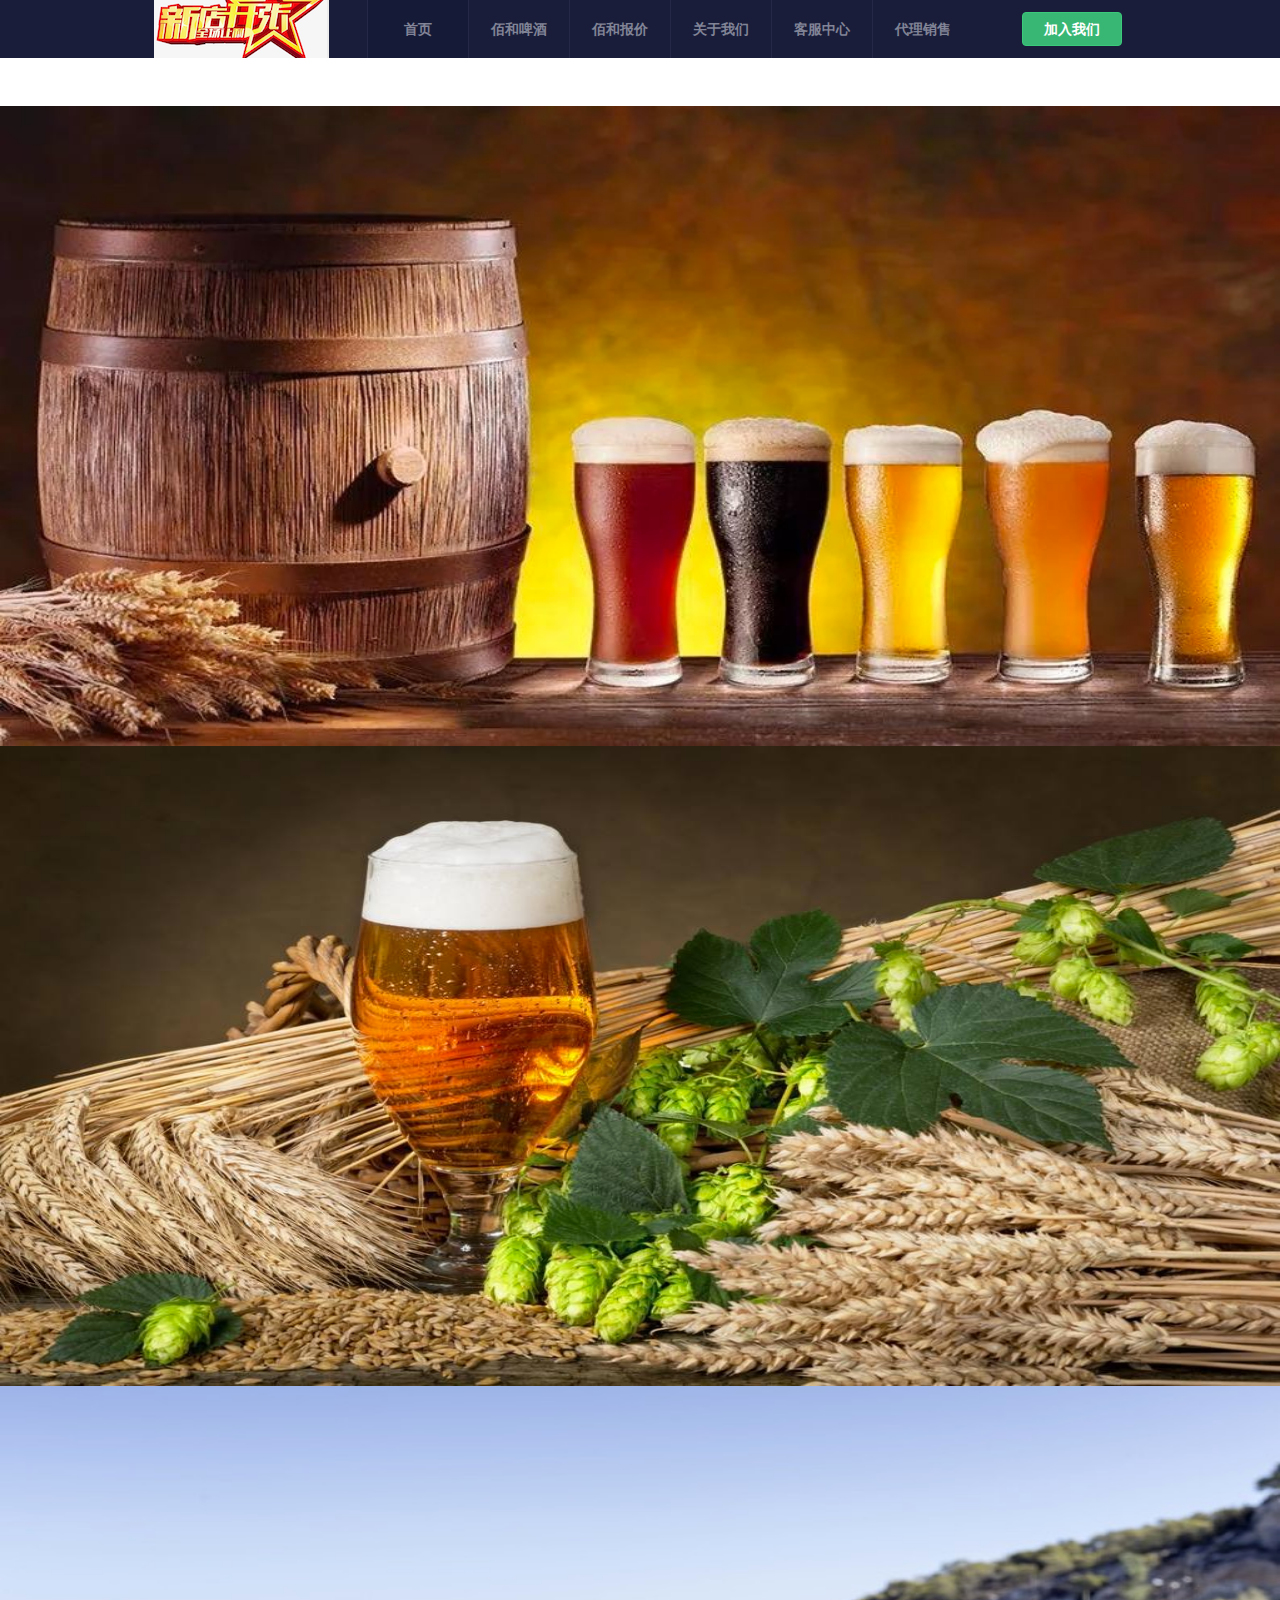
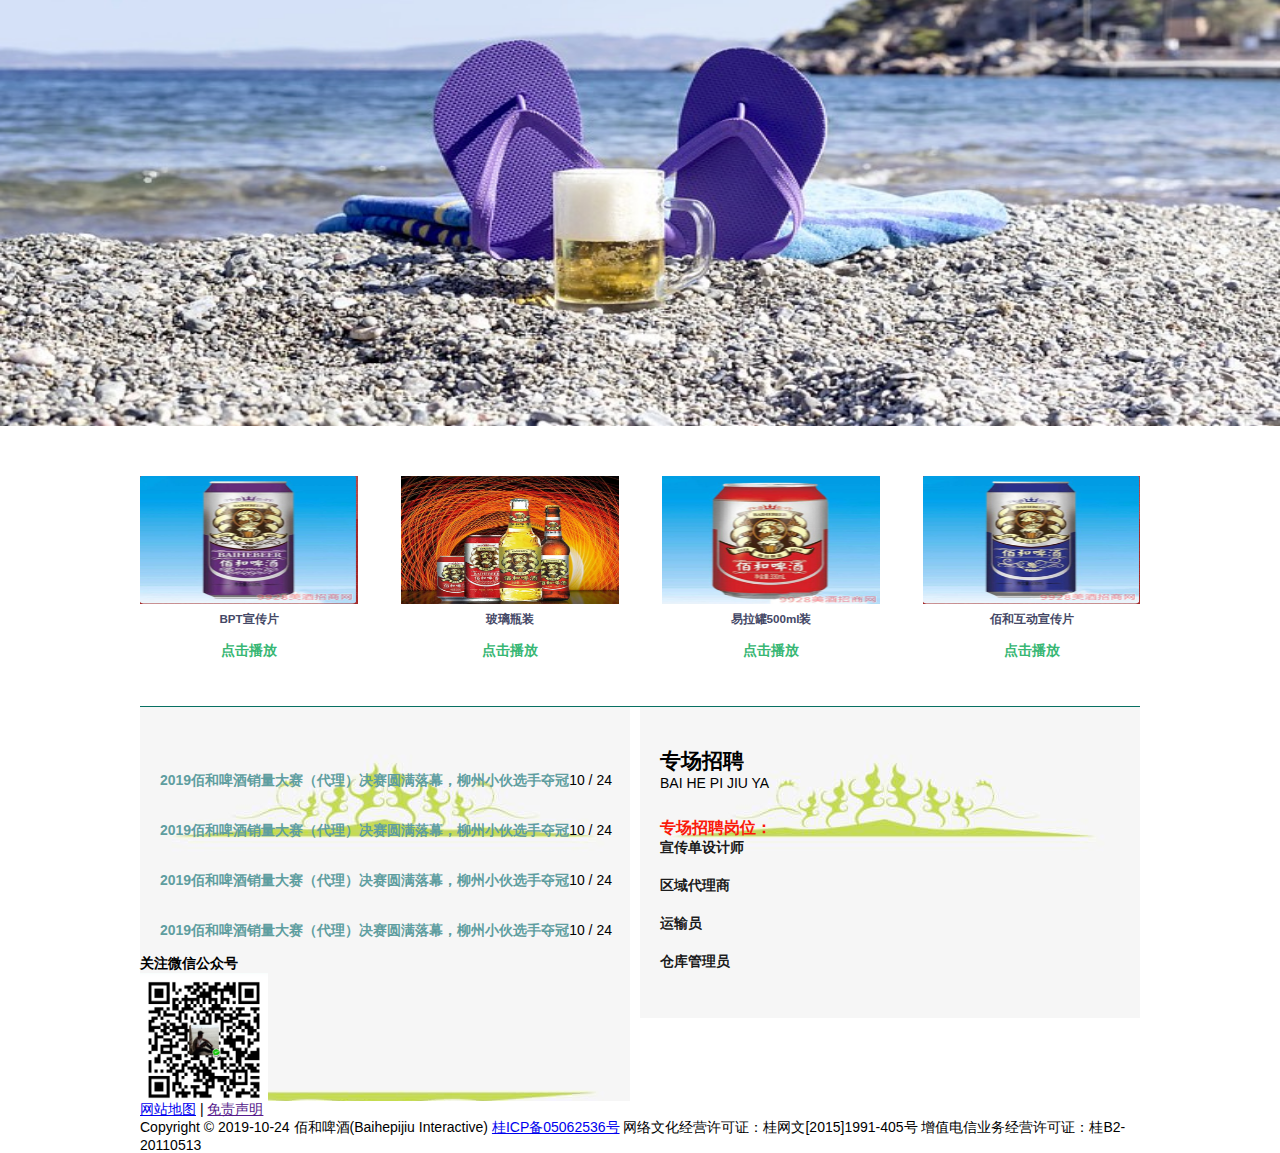
==== index.html @ 30cb7dbb "修改" ====
<!DOCTYPE html
    PUBLIC "-//W3C//DTD XHTML 1.0 Transitional//EN" "http://www.w3.org/TR/xhtml1/DTD/xhtml1-transitional.dtd">
<html xmlns="http://www.w3.org/1999/xhtml" xml:lang="en">
<link rel="stylesheet" href="https://cdn.staticfile.org/twitter-bootstrap/4.3.1/css/bootstrap.min.css">
<script src="https://cdn.staticfile.org/jquery/3.2.1/jquery.min.js"></script>
<script src="https://cdn.staticfile.org/popper.js/1.15.0/umd/popper.min.js"></script>
<script src="https://cdn.staticfile.org/twitter-bootstrap/4.3.1/js/bootstrap.min.js"></script>
<link rel="stylesheet" href="Baihepijiu.css">

<head>
    <meta http-equiv="Content-Type" content="text/html;charset=UTF-8">
    <title>佰和啤酒代销店</title>   
    </style>

</head>

<body>

    <div class="header">
        <div class="innerCenter">
            <h1 class="logo">
                <img src="dian.png"/>
                </li>
            </h1>
            <div class="nav">
                <ul>
                    <li class="first"><a href="#">首页</a></li>
                    <li><a href="http://bhpj.jius.net/">佰和啤酒</a></li>
                    <li><a href="http://www.tz1288.com/s/2610636.html">佰和报价</a></li>
                    <li><a href="http://bhpj.jius.net/">关于我们</a></li>
                    <li><a href="https://map.baidu.com/search/%E5%95%A4%E9%85%92%E5%AE%A2%E6%9C%8D%E4%B8%AD%E5%BF%83/@11870377.491625173,3058691.365,13.44z?querytype=s&contp=1&on_gel=0&wd=%E5%95%A4%E9%85%92%E5%AE%A2%E6%9C%8D%E4%B8%AD%E5%BF%83&c=1&sc=0&sfrom=map_pc&provider=pc-aladin&pn=0&device_ratio=1&da_src=shareurl">客服中心</a></li>
                    <li><a href="">代理销售</a></li>
                </ul>
            </div>
            <div class="joinus">
                <a href="http://localhost:52332/index.html">加入我们</a>
            </div>
        </div>
    </div>

    <div id="demo" class="carousel slide" data-ride="carousel">

        <!-- 指示符 -->
        <ul class="carousel-indicators">
            <li data-target="#demo" data-slide-to="0" class="active"></li>
            <li data-target="#demo" data-slide-to="1"></li>
            <li data-target="#demo" data-slide-to="2"></li>
        </ul>

        <!-- 轮播图片 -->
        <div class="carousel-inner">
            <div class="carousel-item active">
                <img src="1.png">
            </div>
            <div class="carousel-item">
                <img src="2.png">
            </div>
            <div class="carousel-item">
                <img src="3.png">
            </div>
        </div>

        <!-- 左右切换按钮 -->
        <a class="carousel-control-prev" href="#demo" data-slide="prev">
            <span class="carousel-control-prev-icon"></span>
        </a>
        <a class="carousel-control-next" href="#demo" data-slide="next">
            <span class="carousel-control-next-icon"></span>
        </a>

    </div>

    <div class="content">

        <div class="innerCenter">
            <div class="product">
                <ul>
                    <li>
                        <a href="https://haokan.baidu.com/v?vid=9114009378815371349&pd=bjh&fr=bjhauthor&type=video">
                            <img src="pijiu1.png" alt="" />
                            <h5>BPT宣传片</h5>
                            <p>点击播放</p>
                        </a>
                    </li>
                    <li>
                        <a href="https://v.qq.com/x/page/h0744ng99ox.html">
                            <img src="pijiu4.jpg" alt="" />
                            <h5>玻璃瓶装</h5>
                            <p>点击播放</p>
                        </a>
                    </li>
                    <li>
                        <a href="https://v.qq.com/x/page/d0870oj0uc9.html">
                            <img src="pijiu3.png" alt="" />
                            <h5>易拉罐500ml装</h5>
                            <p>点击播放</p>
                        </a>
                    </li>
                    <li class="last">
                        <a href="https://www.zcool.com.cn/work/ZMjgzMjY3OTY=.html?switchPage=on">
                            <img src="pijiu2.png" alt="" />
                            <h5>佰和互动宣传片</h5>
                            <p>点击播放</p>
                        </a>
                    </li>
                </ul>
            </div>
            <div class="cl"></div>
            <div class="info">
                <div class="news">
                    <ul>
                        <li><a href="">2019佰和啤酒销量大赛（代理）决赛圆满落幕，柳州小伙选手夺冠</a> <span>10 / 24</span></li>
                        <li><a href="">2019佰和啤酒销量大赛（代理）决赛圆满落幕，柳州小伙选手夺冠</a> <span>10 / 24</span></li>
                        <li><a href="">2019佰和啤酒销量大赛（代理）决赛圆满落幕，柳州小伙选手夺冠</a> <span>10 / 24</span></li>
                        <li><a href="">2019佰和啤酒销量大赛（代理）决赛圆满落幕，柳州小伙选手夺冠</a> <span>10 / 24</span></li>
                    </ul>
                    <div class="search-share">
                        <div class="app-download">
                            <div>
                                <strong>关注微信公众号</strong>
                            </div>
                        </div>
                        <div class="share">
                            <img width="128" height="128" src="WX.jpg">
                        </div>
                    </div>
                </div>
                
                <div class="jobs">
                    <div class="baihe">
                        <h2>专场招聘</h2>
                        <p>BAI HE PI JIU YA</p>
                    </div>
                    <div class="cl"></div>
                    <h3>专场招聘岗位：</h3>
                    <ul>
                        <li><a href="#">宣传单设计师</a></li>
                        <li><a href="#">区域代理商</a></li>
                        <li><a href="#">运输员</a></li>
                        <li><a href="#">仓库管理员</a></li>
                    </ul>
                </div>
            </div>
        </div>
    </div>
    <div class="foot">
        <div class="innerCenter">
            <div class="cl"></div>
            <p class=""><a href="https://map.baidu.com/search/%E5%95%A4%E9%85%92%E5%AE%A2%E6%9C%8D%E4%B8%AD%E5%BF%83/@11870377.491625173,3058691.365,13.44z?querytype=s&contp=1&on_gel=0&wd=%E5%95%A4%E9%85%92%E5%AE%A2%E6%9C%8D%E4%B8%AD%E5%BF%83&c=1&sc=0&sfrom=map_pc&provider=pc-aladin&pn=0&device_ratio=1&da_src=shareurl">网站地图</a> | <a href="">免责声明</a></p>
            <p class="">Copyright © 2019-10-24 佰和啤酒(Baihepijiu Interactive) <a href="#">桂ICP备05062536号</a>
                网络文化经营许可证：桂网文[2015]1991-405号 增值电信业务经营许可证：桂B2-20110513</p>
        </div>
    </div>

</body>

</html>
---- Baihepijiu.css ----
/* 导航栏*/
* {
    margin: 0;
    padding: 0;
}

.cl {
    clear: both;
}

/* 正文 */
body {
    font-size: 14px;
    font-family: "Arial", "Mircosoft YaHei", "SimSun";
}

/* 内中心 */
.innerCenter {
    width: 1000px;
    margin: 0px auto;
}

/* 标题 */
.header {
    height: 58px;
    background-color: #191D3A;
    
}

.header .logo {
    float: left;
    padding-left: 14px;
    margin-right: 39px;
    width: 174px;
}

.header .nav {
    float: left;
    width: 607px;
}

.header .nav ul {
    list-style: none;
}

.header .nav ul li {
    float: left;
    width: 100px;
    border-left: 1px solid #252947;
}

.header .nav ul li.last {
    border-right: 1px solid #252947;
}

.header .nav ul li a {
    display: block;
    width: 100px;
    height: 58px;
    line-height: 58px;
    text-align: center;
    text-decoration: none;
    color: #818496;
    font-weight: bold;
}

.header .nav ul li a:hover {
    color: #E2E4ED;
}

.header .nav ul li.first {
    background-color: #151a36;
    color: #E2E4ED;
}

.header .joinus {
    float: left;
    margin-left: 48px;
    padding-top: 12px;
}

.header .joinus a {
    display: block;
    width: 98px;
    height: 32px;
    border: 1px solid #3ACA7A;
    border-radius: 4px;
    background-color: #38B774;
    line-height: 32px;
    text-align: center;
    text-decoration: none;
    color: white;
    font-weight: bold;
}

/* 内容(中下部分的背景及各标签设置)) */

.content .product {
    padding-top: 50px;
    padding-bottom: 39px;
    border-bottom: 1px solid rgb(7, 112, 98);
    height: 191px;
}

.content .product ul {
    list-style: none;
}

.content .product li {
    float: left;
    width: 218px;
    height: 191px;
    margin-right: 43px;
}

.content .product li.last {
    width: 217px;
    margin-right: 0px;
}

.content .product li a {
    display: block;
    height: 191px;
    text-decoration: none;
}

.content .product li img {
    width: 218px;
    height: 128px;
}

.content .product li.last img {
    width: 217px;
}

.content .product li a h5 {
    line-height: 30px;
    color: #444866;
    text-align: center;
}

.content .product li a p {
    line-height: 32px;
    color: #38B774;
    text-align: center;
    font-weight: bold;
    background-repeat: no-repeat;
    background-position: 150px 14px;
}

.content .product li a:hover {
    background-color: #38B774;
}

.content .product li a:hover p {
    color: rgb(218, 88, 88);
}

.content .product li a:hover h5 {
    color: rgb(21, 53, 160);
}
/* 左边新闻 */
.content .info .news {
    float: left;
    width: 490px;
    background-image: url(beijing.jpg);
    position: relative;
}

.content .info .news ul {
    list-style: none;
    padding-top: 48px;
    padding-left: 20px;
}

.content .info .news ul li {
    width: 458px;
    height: 50px;
    line-height: 50px;
    border-bottom: 1px salmon;
}

.content .info .news ul li a {
    float: left;
    text-decoration: none;
    color: cadetblue;
    font-weight: bold;
}

.content .info .news ul li a:hover {
    color: #38B774;
}

/*  专场应聘背景设计 */
.content .info .jobs {
    float: right;
    width: 480px;
    background-image: url(beijing.jpg);
    padding-top: 40px;
    padding-left: 20px;
    padding-bottom: 27px;
}

.content .info .jobs .more {
    float: left;
    padding-left: 25px;
}

.content .info .jobs .more a:hover {
    background-color: rgb(30, 171, 206);
    border-color: #33B972;
    color: #33B972;
}

.content .info .jobs h3 {
    margin-top: 26px;
    font-weight: bold;
    color: rgb(250, 26, 10);
}

.content .info .jobs ul {
    list-style: none;
}
.content .info .jobs ul li a {
    display: block;
    width: 300px;
    height: 38px;
    color:rgba(6, 6, 7, 0.925);
    text-decoration: none;
    font-weight: bold;
}

/* 轮播图 */
.carousel-inner img {
    width: 100%;
    height: 640px;
}
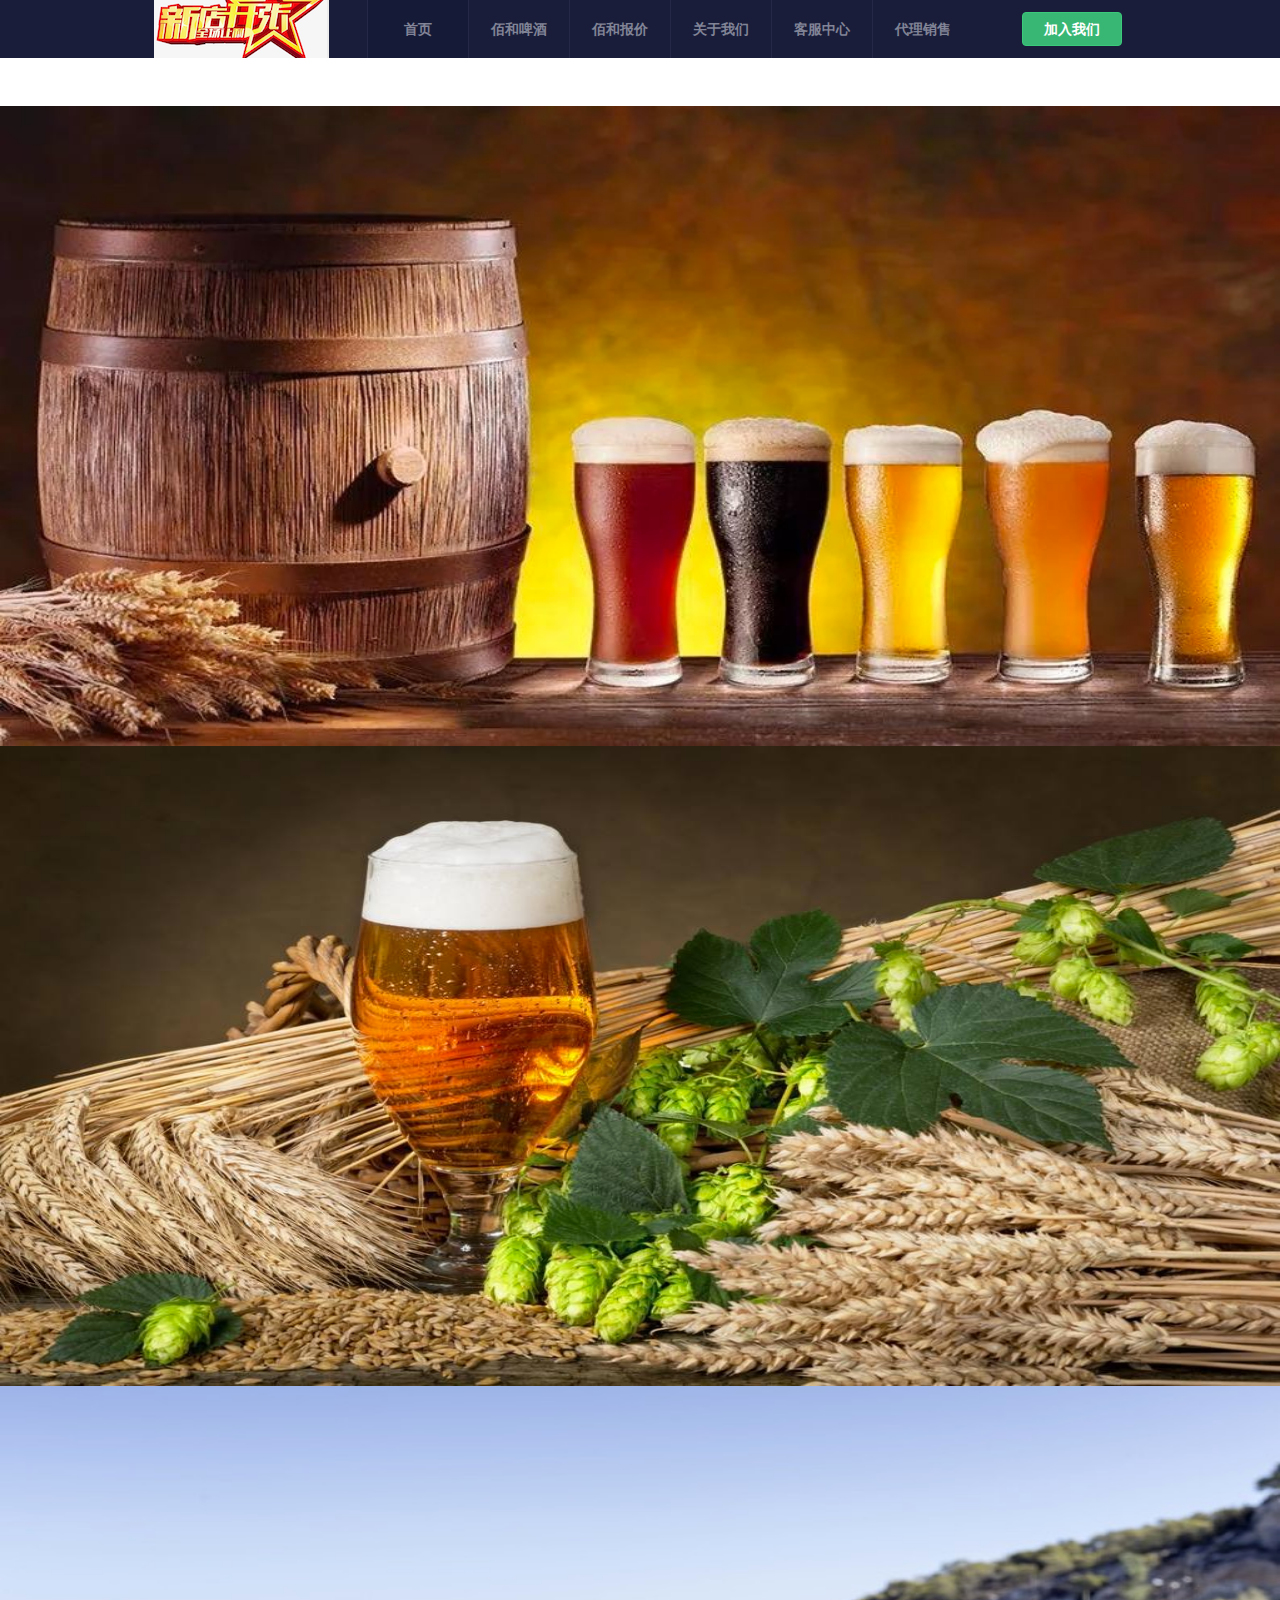
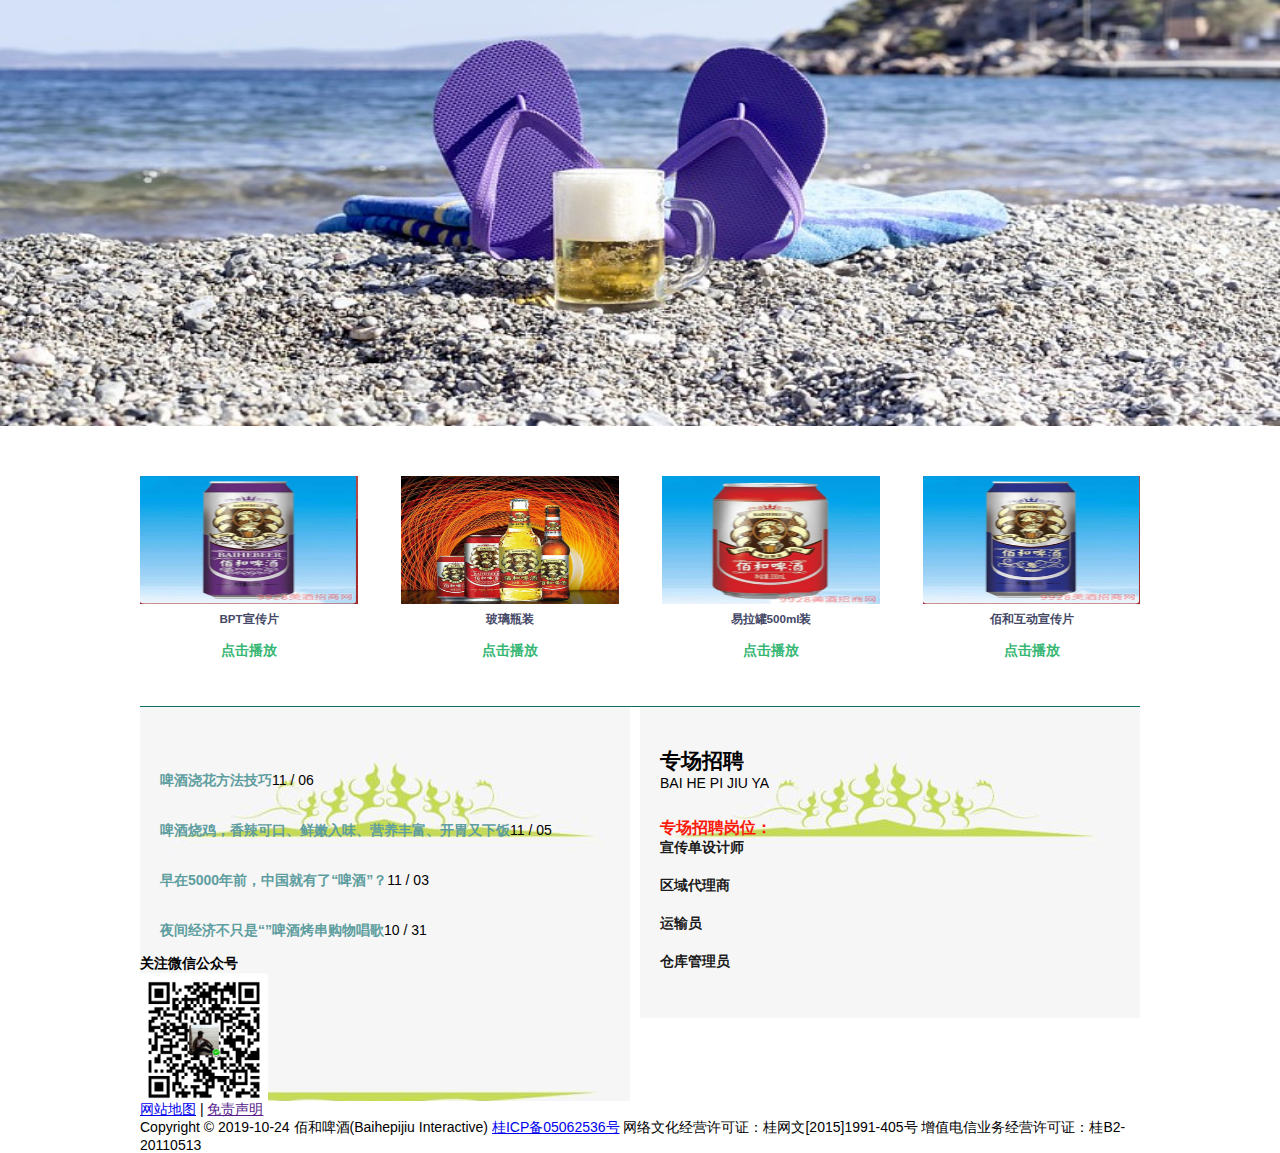
==== commit 27f4716f: "修改" ====
--- a/index.html
+++ b/index.html
@@ -109,10 +109,10 @@
             <div class="info">
                 <div class="news">
                     <ul>
-                        <li><a href="">2019佰和啤酒销量大赛（代理）决赛圆满落幕，柳州小伙选手夺冠</a> <span>10 / 24</span></li>
-                        <li><a href="">2019佰和啤酒销量大赛（代理）决赛圆满落幕，柳州小伙选手夺冠</a> <span>10 / 24</span></li>
-                        <li><a href="">2019佰和啤酒销量大赛（代理）决赛圆满落幕，柳州小伙选手夺冠</a> <span>10 / 24</span></li>
-                        <li><a href="">2019佰和啤酒销量大赛（代理）决赛圆满落幕，柳州小伙选手夺冠</a> <span>10 / 24</span></li>
+                        <li><a href="https://new.qq.com/omn/20191106/20191106A0CMTZ00.html">啤酒浇花方法技巧</a> <span>11 / 06</span></li>
+                        <li><a href="https://baijiahao.baidu.com/s?id=1649351611306026462&wfr=spider&for=pc">啤酒烧鸡，香辣可口、鲜嫩入味、营养丰富、开胃又下饭</a> <span>11 / 05</span></li>
+                        <li><a href="https://baijiahao.baidu.com/s?id=1649194475286013288&wfr=spider&for=pc">早在5000年前，中国就有了“啤酒”？</a> <span>11 / 03</span></li>
+                        <li><a href="https://baijiahao.baidu.com/s?id=1648866592662181675&wfr=spider&for=pc">夜间经济不只是“”啤酒烤串购物唱歌</a> <span>10 / 31</span></li>
                     </ul>
                     <div class="search-share">
                         <div class="app-download">
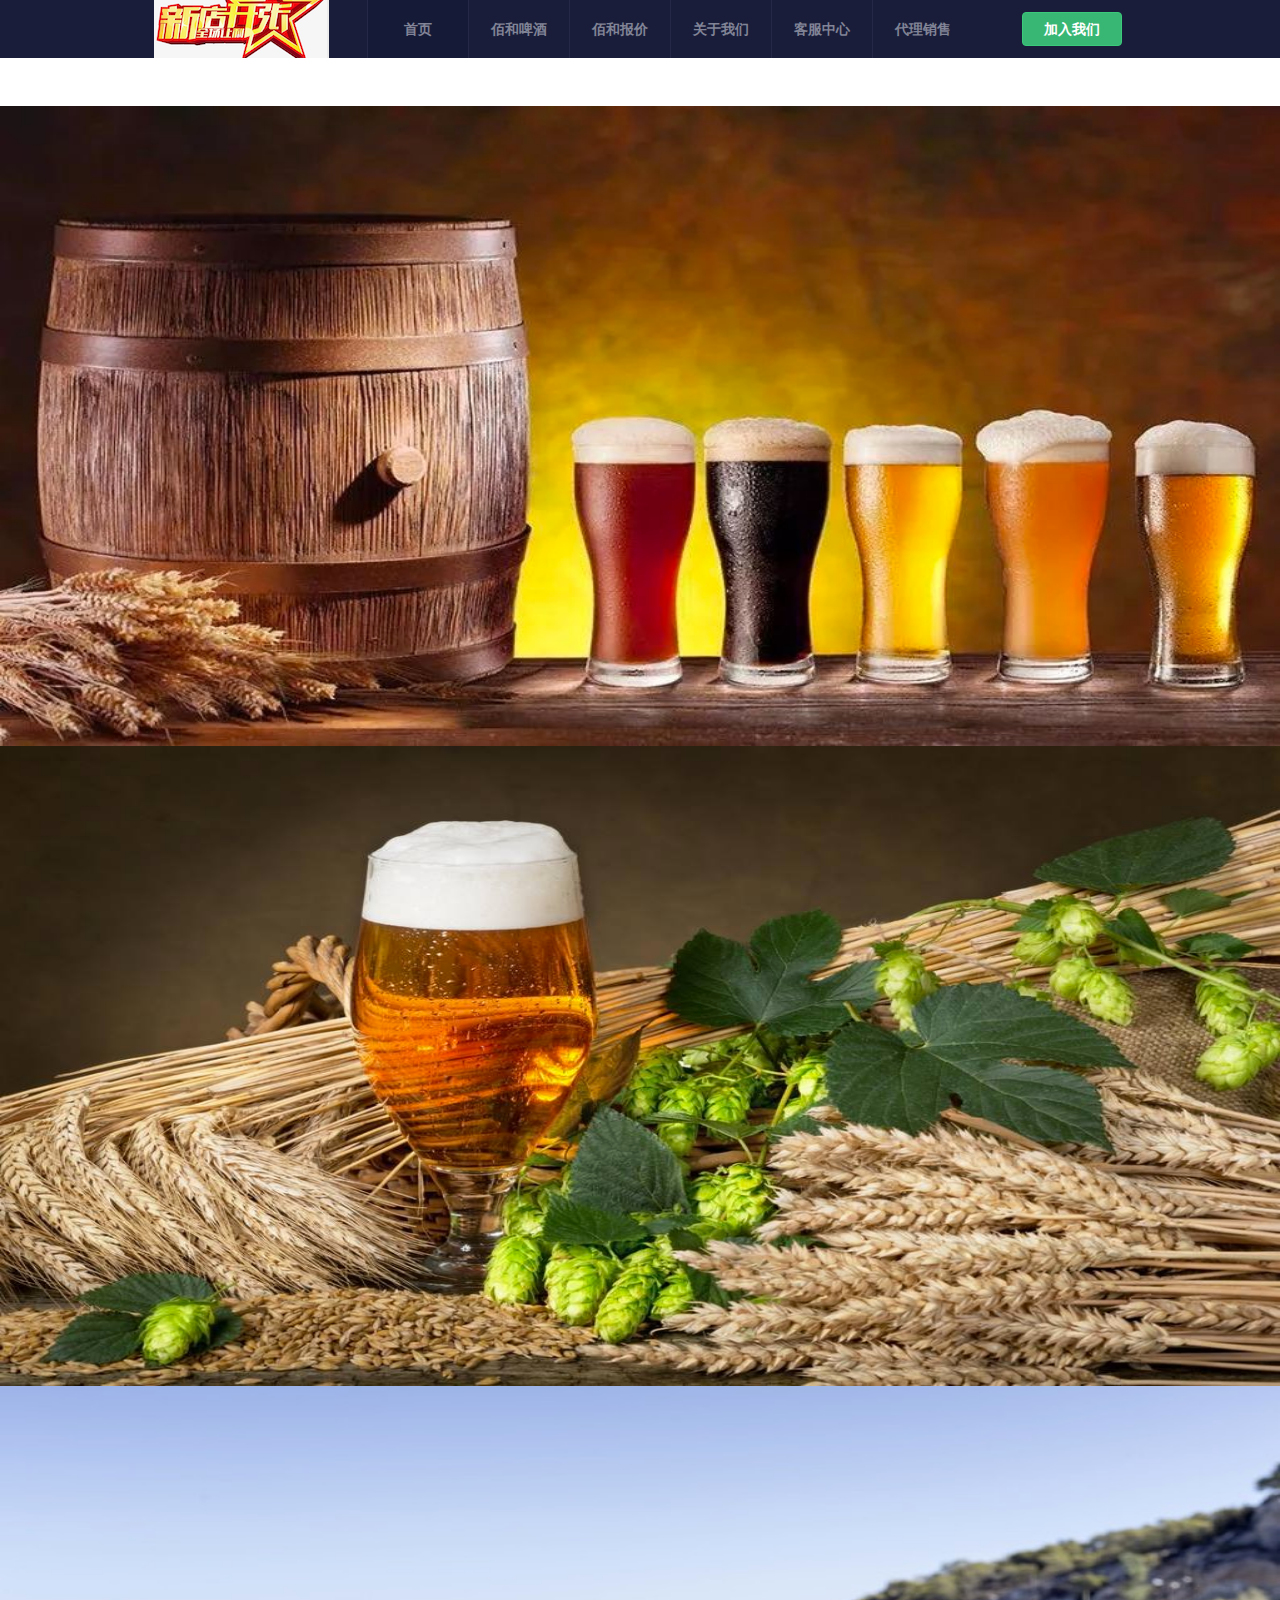
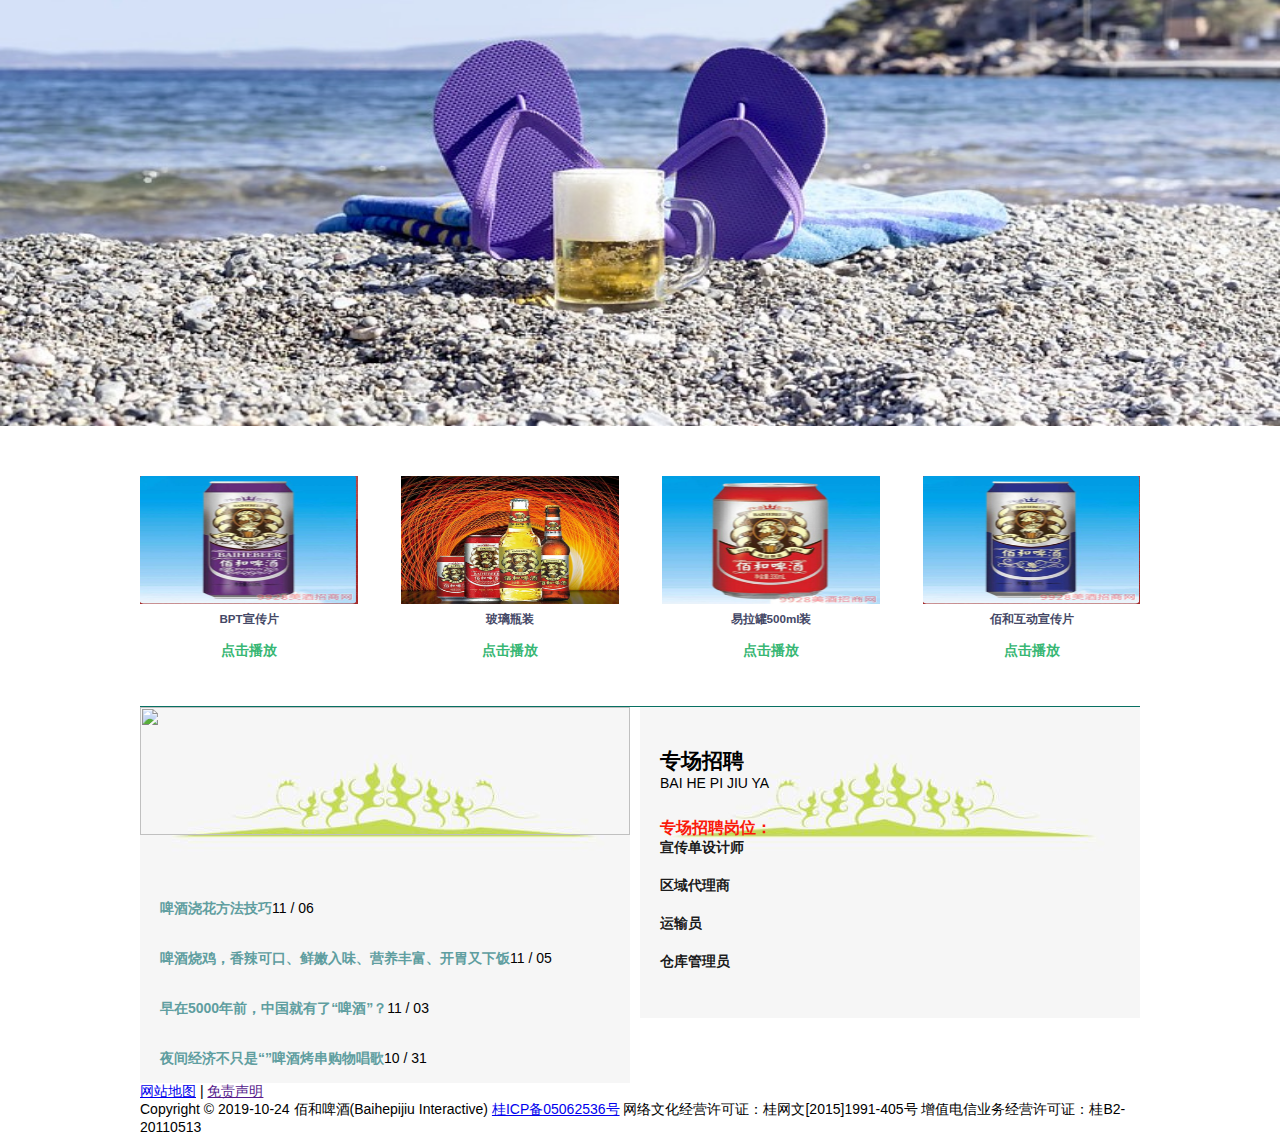
==== commit 7f6bab53: "修改" ====
--- a/index.html
+++ b/index.html
@@ -24,7 +24,7 @@
             </h1>
             <div class="nav">
                 <ul>
-                    <li class="first"><a href="#">首页</a></li>
+                    <li class="diyi"><a href="#">首页</a></li>
                     <li><a href="http://bhpj.jius.net/">佰和啤酒</a></li>
                     <li><a href="http://www.tz1288.com/s/2610636.html">佰和报价</a></li>
                     <li><a href="http://bhpj.jius.net/">关于我们</a></li>
@@ -32,8 +32,8 @@
                     <li><a href="">代理销售</a></li>
                 </ul>
             </div>
-            <div class="joinus">
-                <a href="http://localhost:52332/index.html">加入我们</a>
+            <div class="jiaru">
+                <a href="https://hcj98.github.io/Dengruye/">加入我们</a>
             </div>
         </div>
     </div>
@@ -108,22 +108,25 @@
             <div class="cl"></div>
             <div class="info">
                 <div class="news">
+                        <div class="remai">
+                                <img width="100%" height="128" src="redian.jpeg">
+                            </div>
                     <ul>
                         <li><a href="https://new.qq.com/omn/20191106/20191106A0CMTZ00.html">啤酒浇花方法技巧</a> <span>11 / 06</span></li>
                         <li><a href="https://baijiahao.baidu.com/s?id=1649351611306026462&wfr=spider&for=pc">啤酒烧鸡，香辣可口、鲜嫩入味、营养丰富、开胃又下饭</a> <span>11 / 05</span></li>
                         <li><a href="https://baijiahao.baidu.com/s?id=1649194475286013288&wfr=spider&for=pc">早在5000年前，中国就有了“啤酒”？</a> <span>11 / 03</span></li>
                         <li><a href="https://baijiahao.baidu.com/s?id=1648866592662181675&wfr=spider&for=pc">夜间经济不只是“”啤酒烤串购物唱歌</a> <span>10 / 31</span></li>
                     </ul>
-                    <div class="search-share">
-                        <div class="app-download">
-                            <div>
-                                <strong>关注微信公众号</strong>
+                <!--     <div class="search-share">
+                            <div class="app-download">
+                                <div>
+                                    <strong>关注微信公众号</strong>
+                                </div>
                             </div>
-                        </div>
-                        <div class="share">
-                            <img width="128" height="128" src="WX.jpg">
-                        </div>
-                    </div>
+                            <div class="share">
+                                <img width="84" height="56" src="WX.jpg">
+                            </div>
+                        </div> -->
                 </div>
                 
                 <div class="jobs">
--- a/Baihepijiu.css
+++ b/Baihepijiu.css
@@ -68,18 +68,18 @@
     color: #E2E4ED;
 }
 
-.header .nav ul li.first {
+.header .nav ul li.diyi {
     background-color: #151a36;
     color: #E2E4ED;
 }
 
-.header .joinus {
+.header .jiaru {
     float: left;
     margin-left: 48px;
     padding-top: 12px;
 }
 
-.header .joinus a {
+.header .jiaru a {
     display: block;
     width: 98px;
     height: 32px;
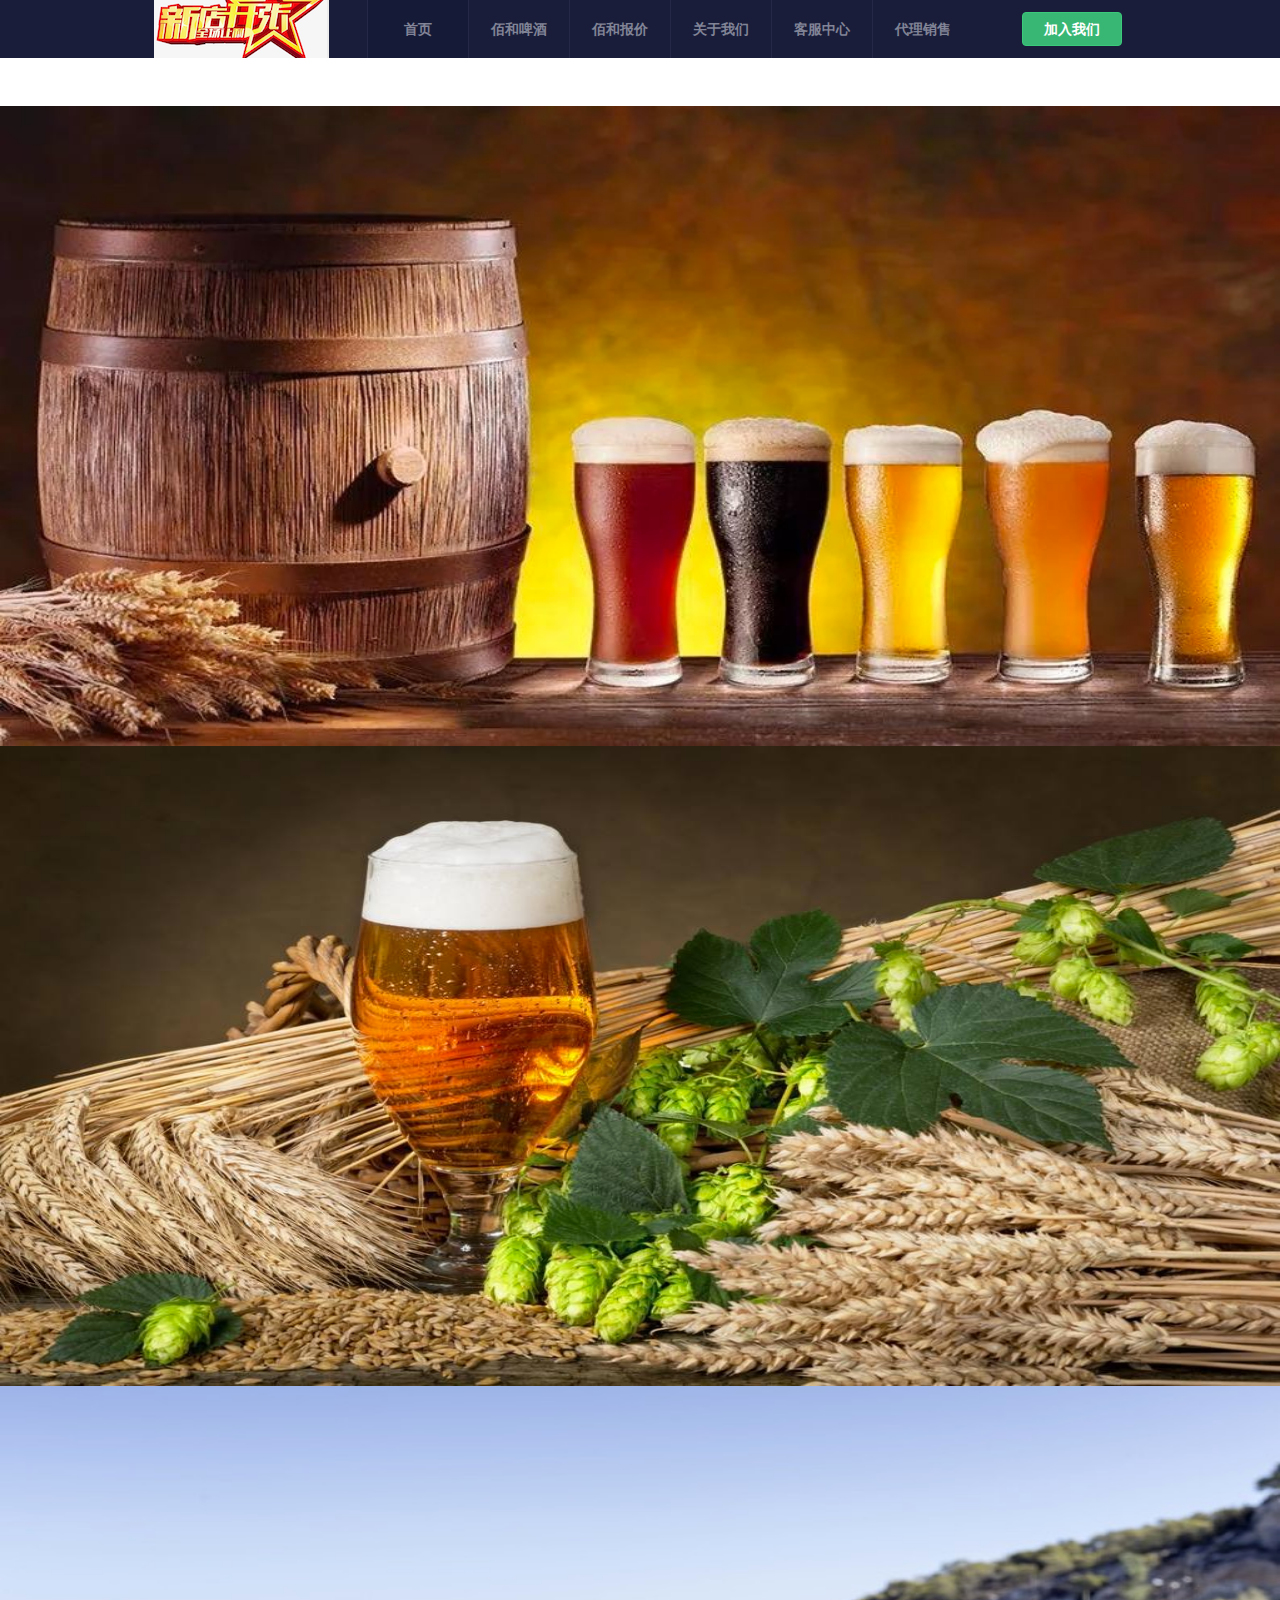
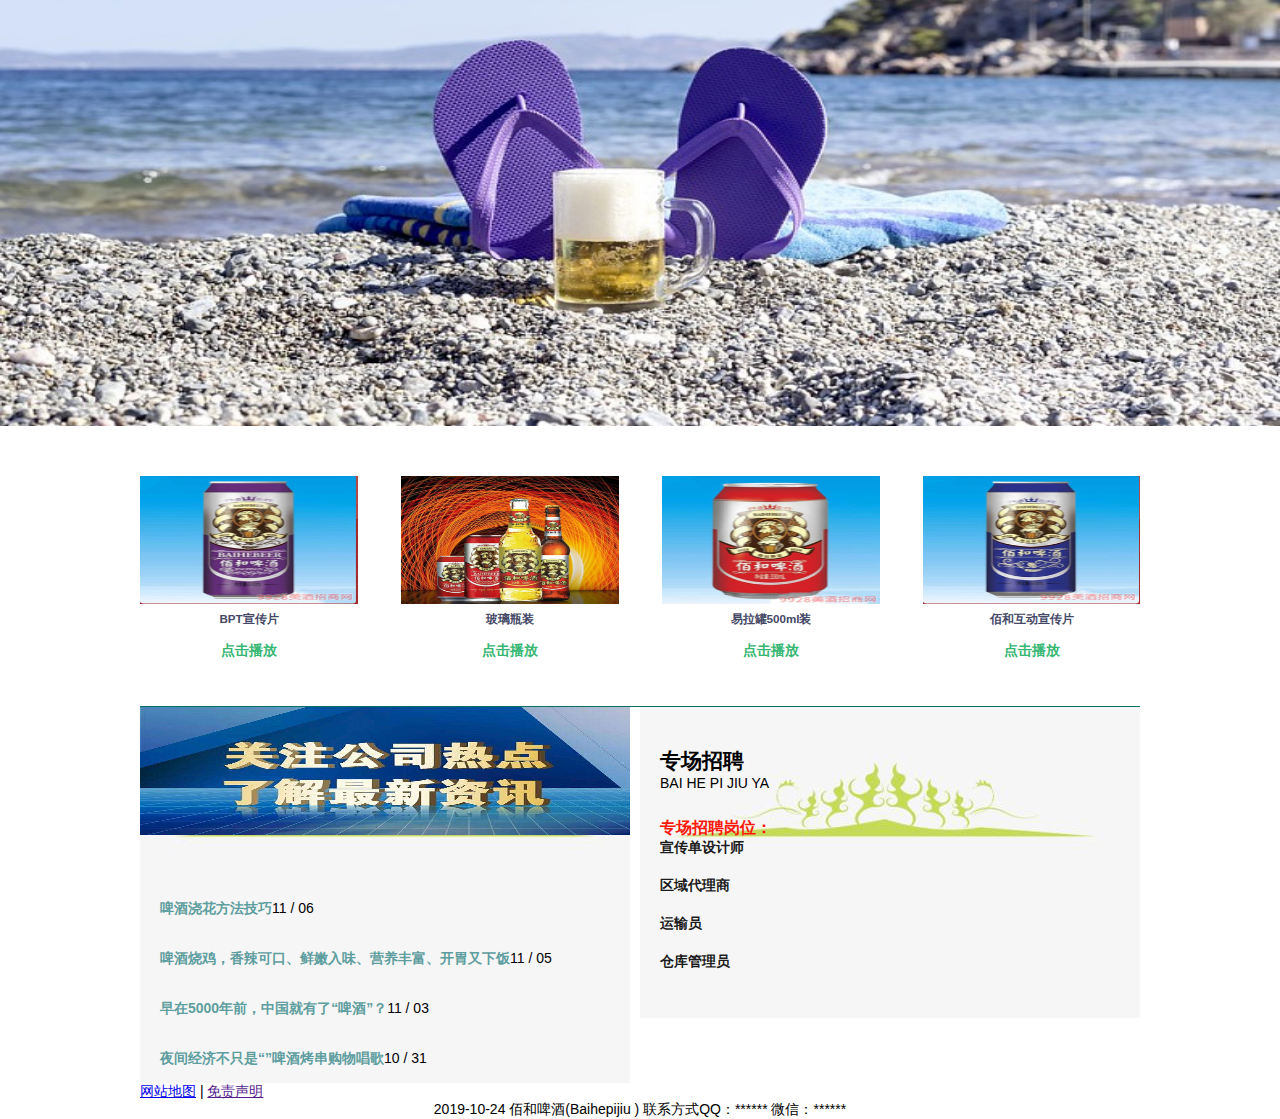
==== commit 161ce3fe: "+" ====
--- a/index.html
+++ b/index.html
@@ -19,7 +19,7 @@
     <div class="header">
         <div class="innerCenter">
             <h1 class="logo">
-                <img src="dian.png"/>
+                <img src="Tuku/dian.png"/>
                 </li>
             </h1>
             <div class="nav">
@@ -50,13 +50,13 @@
         <!-- 轮播图片 -->
         <div class="carousel-inner">
             <div class="carousel-item active">
-                <img src="1.png">
+                <img src="Tuku/1.png">
             </div>
             <div class="carousel-item">
-                <img src="2.png">
+                <img src="Tuku/2.png">
             </div>
             <div class="carousel-item">
-                <img src="3.png">
+                <img src="Tuku/3.png">
             </div>
         </div>
 
@@ -77,28 +77,28 @@
                 <ul>
                     <li>
                         <a href="https://haokan.baidu.com/v?vid=9114009378815371349&pd=bjh&fr=bjhauthor&type=video">
-                            <img src="pijiu1.png" alt="" />
+                            <img src="Tuku/pijiu1.png" alt="" />
                             <h5>BPT宣传片</h5>
                             <p>点击播放</p>
                         </a>
                     </li>
                     <li>
                         <a href="https://v.qq.com/x/page/h0744ng99ox.html">
-                            <img src="pijiu4.jpg" alt="" />
+                            <img src="Tuku/pijiu4.jpg" alt="" />
                             <h5>玻璃瓶装</h5>
                             <p>点击播放</p>
                         </a>
                     </li>
                     <li>
                         <a href="https://v.qq.com/x/page/d0870oj0uc9.html">
-                            <img src="pijiu3.png" alt="" />
+                            <img src="Tuku/pijiu3.png" alt="" />
                             <h5>易拉罐500ml装</h5>
                             <p>点击播放</p>
                         </a>
                     </li>
                     <li class="last">
                         <a href="https://www.zcool.com.cn/work/ZMjgzMjY3OTY=.html?switchPage=on">
-                            <img src="pijiu2.png" alt="" />
+                            <img src="Tuku/pijiu2.png" alt="" />
                             <h5>佰和互动宣传片</h5>
                             <p>点击播放</p>
                         </a>
@@ -109,7 +109,7 @@
             <div class="info">
                 <div class="news">
                         <div class="remai">
-                                <img width="100%" height="128" src="redian.jpeg">
+                                <img width="100%" height="128" src="Tuku/redian.jpeg">
                             </div>
                     <ul>
                         <li><a href="https://new.qq.com/omn/20191106/20191106A0CMTZ00.html">啤酒浇花方法技巧</a> <span>11 / 06</span></li>
@@ -150,8 +150,9 @@
         <div class="innerCenter">
             <div class="cl"></div>
             <p class=""><a href="https://map.baidu.com/search/%E5%95%A4%E9%85%92%E5%AE%A2%E6%9C%8D%E4%B8%AD%E5%BF%83/@11870377.491625173,3058691.365,13.44z?querytype=s&contp=1&on_gel=0&wd=%E5%95%A4%E9%85%92%E5%AE%A2%E6%9C%8D%E4%B8%AD%E5%BF%83&c=1&sc=0&sfrom=map_pc&provider=pc-aladin&pn=0&device_ratio=1&da_src=shareurl">网站地图</a> | <a href="">免责声明</a></p>
-            <p class="">Copyright © 2019-10-24 佰和啤酒(Baihepijiu Interactive) <a href="#">桂ICP备05062536号</a>
-                网络文化经营许可证：桂网文[2015]1991-405号 增值电信业务经营许可证：桂B2-20110513</p>
+            <p style="text-align: center;">2019-10-24 佰和啤酒(Baihepijiu )
+                联系方式QQ：****** 微信：******</p>
+            
         </div>
     </div>
 
--- a/Baihepijiu.css
+++ b/Baihepijiu.css
@@ -163,7 +163,7 @@
 .content .info .news {
     float: left;
     width: 490px;
-    background-image: url(beijing.jpg);
+    background-image: url(Tuku/beijing.jpg);
     position: relative;
 }
 
@@ -195,7 +195,7 @@
 .content .info .jobs {
     float: right;
     width: 480px;
-    background-image: url(beijing.jpg);
+    background-image: url(Tuku/beijing.jpg);
     padding-top: 40px;
     padding-left: 20px;
     padding-bottom: 27px;
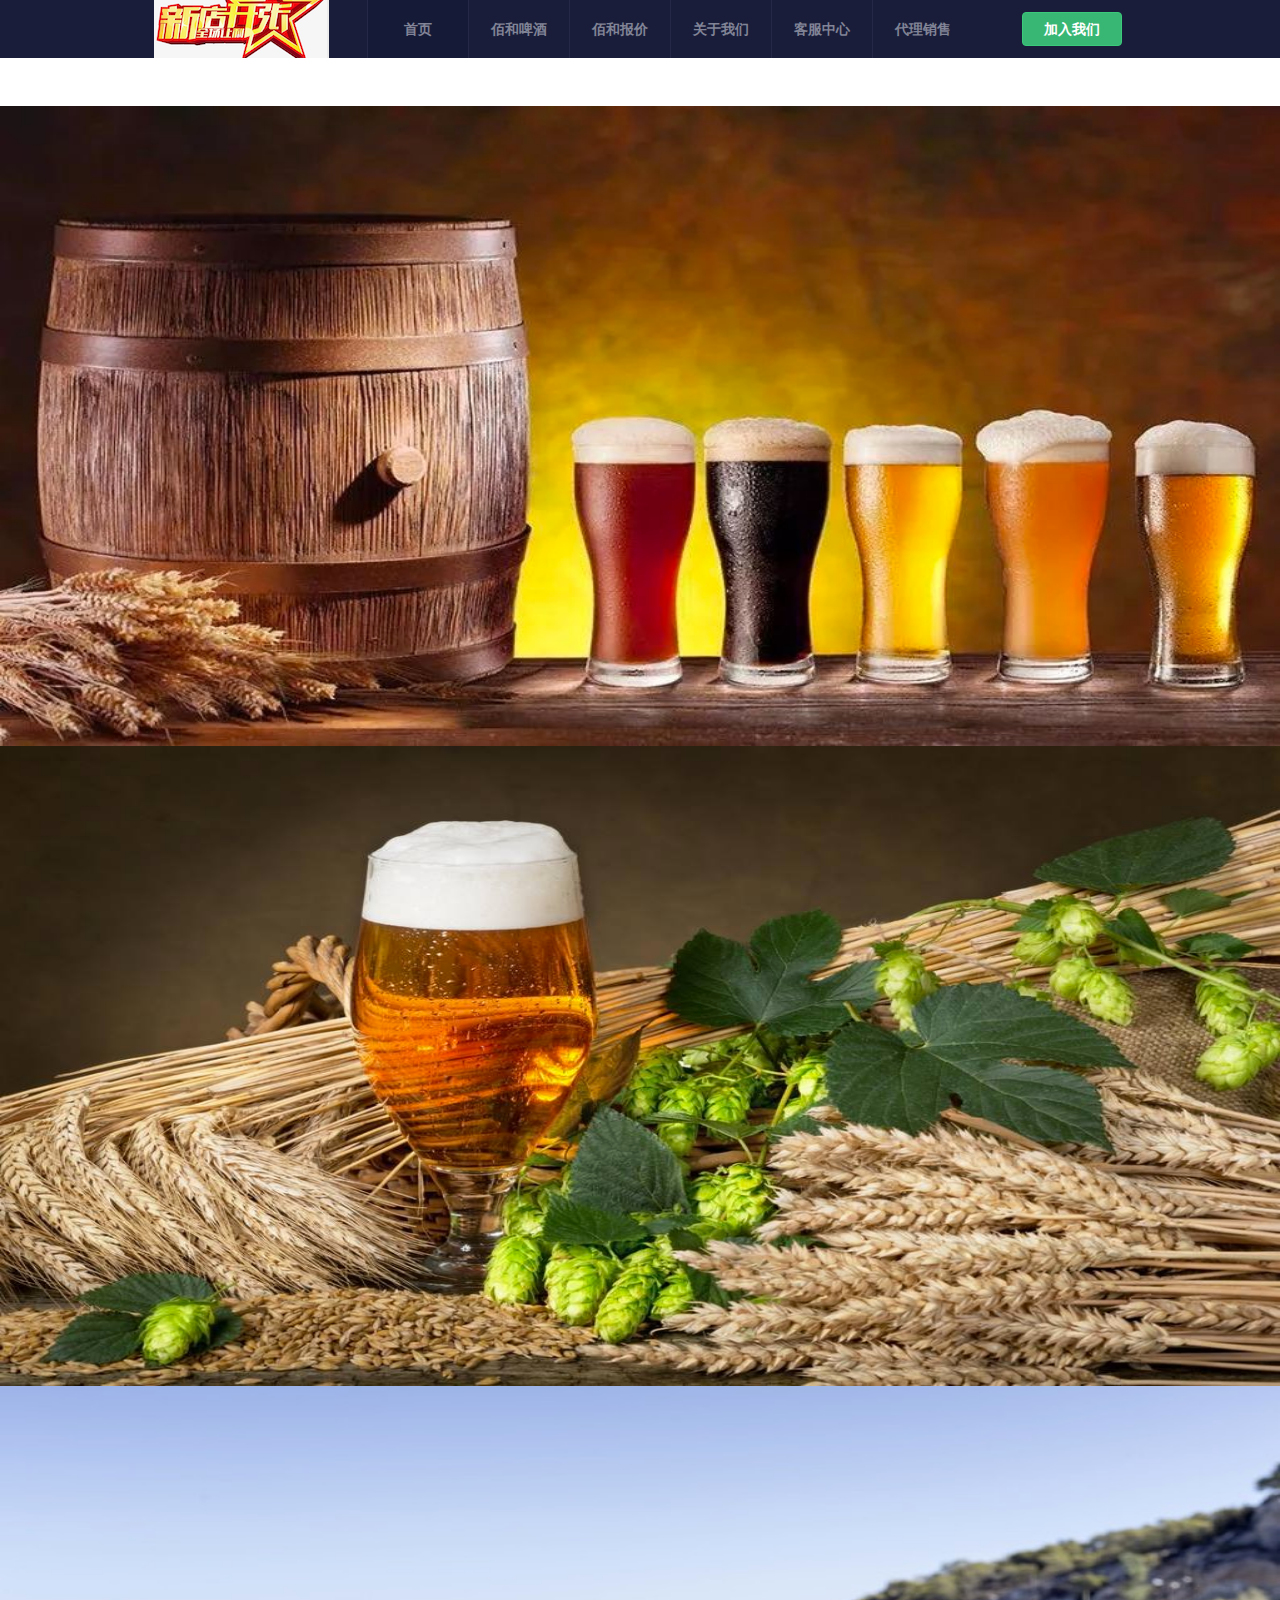
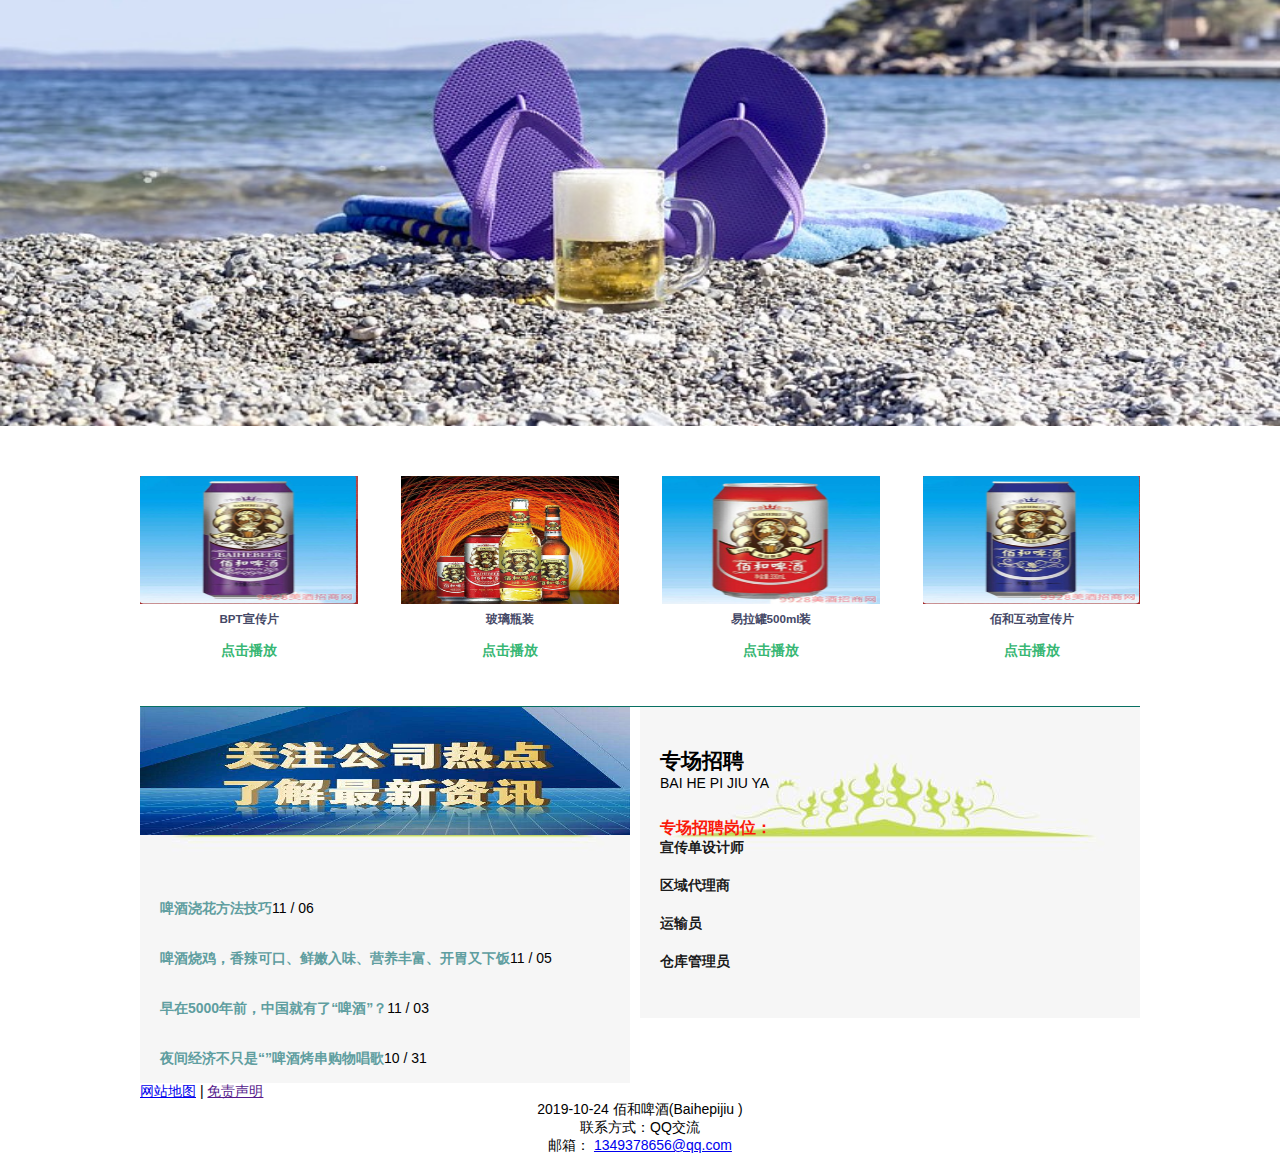
==== commit eeda1f02: "增加" ====
--- a/index.html
+++ b/index.html
@@ -150,8 +150,11 @@
         <div class="innerCenter">
             <div class="cl"></div>
             <p class=""><a href="https://map.baidu.com/search/%E5%95%A4%E9%85%92%E5%AE%A2%E6%9C%8D%E4%B8%AD%E5%BF%83/@11870377.491625173,3058691.365,13.44z?querytype=s&contp=1&on_gel=0&wd=%E5%95%A4%E9%85%92%E5%AE%A2%E6%9C%8D%E4%B8%AD%E5%BF%83&c=1&sc=0&sfrom=map_pc&provider=pc-aladin&pn=0&device_ratio=1&da_src=shareurl">网站地图</a> | <a href="">免责声明</a></p>
-            <p style="text-align: center;">2019-10-24 佰和啤酒(Baihepijiu )
-                联系方式QQ：****** 微信：******</p>
+            <p style="text-align: center;">2019-10-24 佰和啤酒(Baihepijiu )</p>
+            <p style="text-align: center;">联系方式：QQ交流</p>
+            <p style="text-align: center;">邮箱：
+            <a href="mailto:1349378656@qq.com">1349378656@qq.com</a>
+            </p>
             
         </div>
     </div>
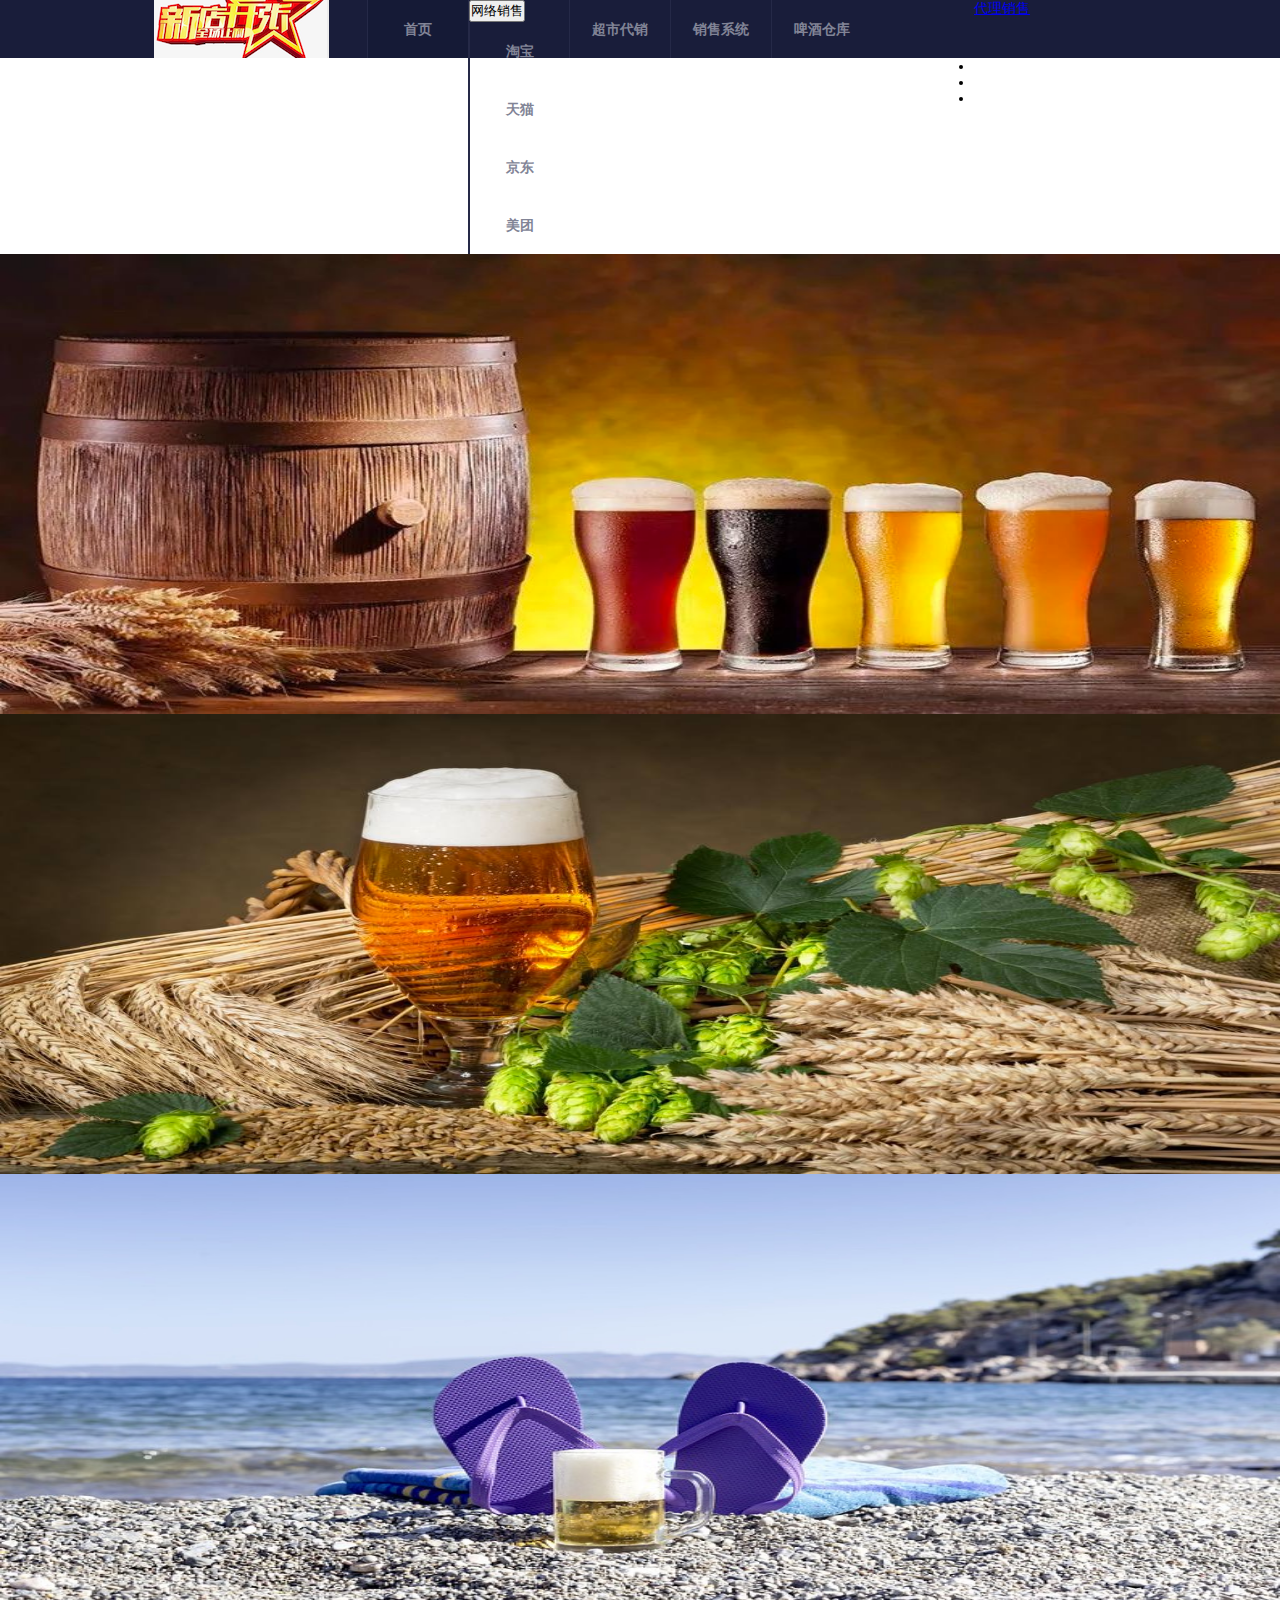
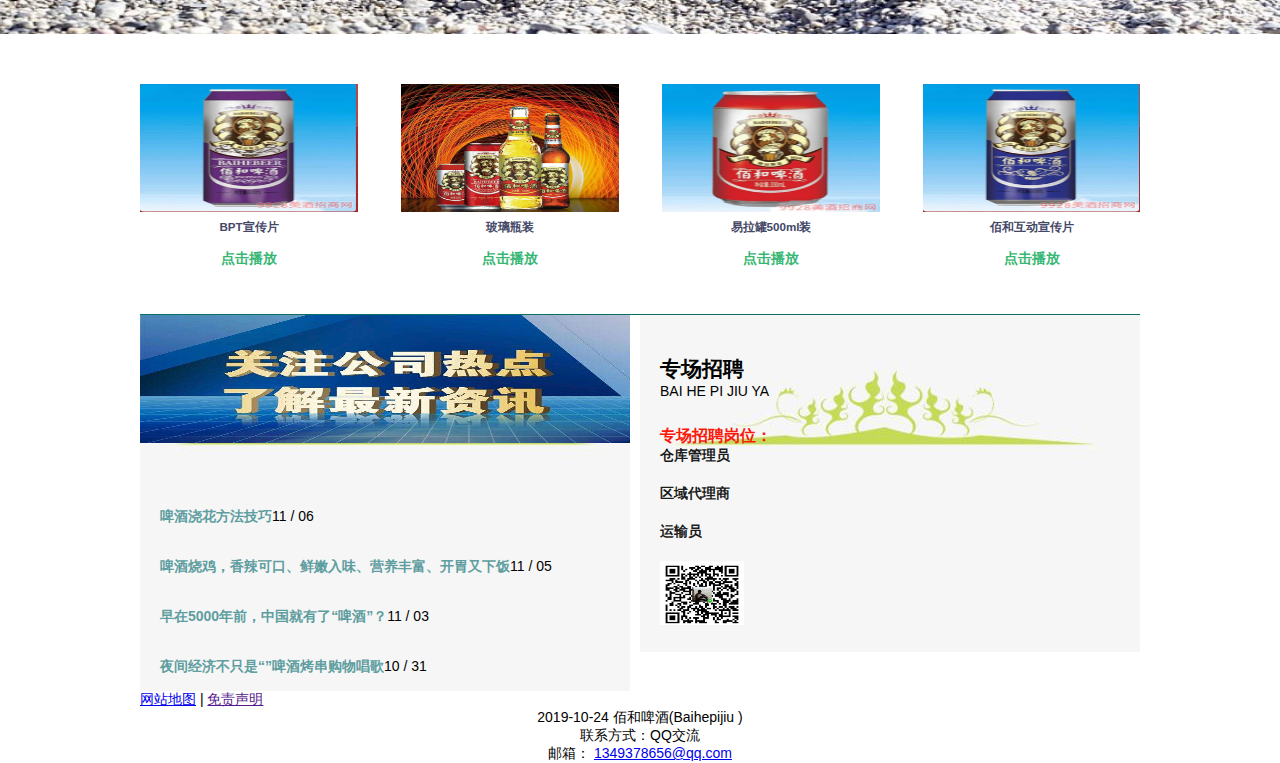
==== commit bc22f4bc: "+" ====
--- a/index.html
+++ b/index.html
@@ -2,14 +2,19 @@
     PUBLIC "-//W3C//DTD XHTML 1.0 Transitional//EN" "http://www.w3.org/TR/xhtml1/DTD/xhtml1-transitional.dtd">
 <html xmlns="http://www.w3.org/1999/xhtml" xml:lang="en">
 <link rel="stylesheet" href="https://cdn.staticfile.org/twitter-bootstrap/4.3.1/css/bootstrap.min.css">
+<!-- 轮播图-->
 <script src="https://cdn.staticfile.org/jquery/3.2.1/jquery.min.js"></script>
 <script src="https://cdn.staticfile.org/popper.js/1.15.0/umd/popper.min.js"></script>
 <script src="https://cdn.staticfile.org/twitter-bootstrap/4.3.1/js/bootstrap.min.js"></script>
+
+<link rel="stylesheet" href="https://cdn.staticfile.org/twitter-bootstrap/3.3.7/css/bootstrap.min.css">
+<script src="https://cdn.staticfile.org/jquery/2.1.1/jquery.min.js"></script>
+<script src="https://cdn.staticfile.org/twitter-bootstrap/3.3.7/js/bootstrap.min.js"></script>
 <link rel="stylesheet" href="Baihepijiu.css">
 
 <head>
     <meta http-equiv="Content-Type" content="text/html;charset=UTF-8">
-    <title>佰和啤酒代销店</title>   
+    <title>佰和啤酒代销店</title>
     </style>
 
 </head>
@@ -19,21 +24,42 @@
     <div class="header">
         <div class="innerCenter">
             <h1 class="logo">
-                <img src="Tuku/dian.png"/>
+                <img src="Tuku/dian.png" />
                 </li>
             </h1>
             <div class="nav">
                 <ul>
                     <li class="diyi"><a href="#">首页</a></li>
-                    <li><a href="http://bhpj.jius.net/">佰和啤酒</a></li>
-                    <li><a href="http://www.tz1288.com/s/2610636.html">佰和报价</a></li>
-                    <li><a href="http://bhpj.jius.net/">关于我们</a></li>
-                    <li><a href="https://map.baidu.com/search/%E5%95%A4%E9%85%92%E5%AE%A2%E6%9C%8D%E4%B8%AD%E5%BF%83/@11870377.491625173,3058691.365,13.44z?querytype=s&contp=1&on_gel=0&wd=%E5%95%A4%E9%85%92%E5%AE%A2%E6%9C%8D%E4%B8%AD%E5%BF%83&c=1&sc=0&sfrom=map_pc&provider=pc-aladin&pn=0&device_ratio=1&da_src=shareurl">客服中心</a></li>
-                    <li><a href="">代理销售</a></li>
+                    <li>
+                        <div class="dropdown">
+                            <button type="button" class="btn dropdown-toggle" id="dropdownMenu1" data-toggle="dropdown">
+                                网络销售
+                            </button>
+                            <ul class="dropdown-menu" role="menu" aria-labelledby="dropdownMenu1">
+                                <li role="presentation">
+                                    <a role="menuitem" tabindex="-1" href="#">淘宝</a>
+                                </li>
+                                <li role="presentation">
+                                    <a role="menuitem" tabindex="-1" href="#">天猫</a>
+                                </li>
+                                <li role="presentation">
+                                    <a role="menuitem" tabindex="-1" href="#">京东</a>
+                                </li>
+                                <li role="presentation" class="divider"></li>
+                                <li role="presentation">
+                                    <a role="menuitem" tabindex="-1" href="#">美团</a>
+                                </li>
+                            </ul>
+                        </div>
+                    </li>
+                    <li><a href="http://www.tz1288.com/s/2610636.html">超市代销</a></li>
+                    <li><a href="http://bhpj.jius.net/">销售系统</a></li>
+                    <li><a href="https://map.baidu.com/search/%E5%95%A4%E9%85%92%E4%BB%93%E5%BA%93/@13382279.46782565,4287174.635,12.09z?querytype=s&da_src=shareurl&wd=%E5%95%A4%E9%85%92%E4%BB%93%E5%BA%93&c=191&src=0&pn=0&sug=0&l=19&b=(12990998.165,4776534.48;12991526.665,4776967.98)&from=webmap&biz_forward=%7B%22scaler%22:1,%22styles%22:%22pl%22%7D&device_ratio=1">
+                            啤酒仓库</a></li>
                 </ul>
             </div>
-            <div class="jiaru">
-                <a href="https://hcj98.github.io/Dengruye/">加入我们</a>
+            <div class="daili">
+                <a href="https://hcj98.github.io/Dengruye/">代理销售</a>
             </div>
         </div>
     </div>
@@ -108,27 +134,34 @@
             <div class="cl"></div>
             <div class="info">
                 <div class="news">
-                        <div class="remai">
-                                <img width="100%" height="128" src="Tuku/redian.jpeg">
-                            </div>
+                    <div class="remai">
+                        <img width="100%" height="128" src="Tuku/redian.jpeg">
+                    </div>
                     <ul>
-                        <li><a href="https://new.qq.com/omn/20191106/20191106A0CMTZ00.html">啤酒浇花方法技巧</a> <span>11 / 06</span></li>
-                        <li><a href="https://baijiahao.baidu.com/s?id=1649351611306026462&wfr=spider&for=pc">啤酒烧鸡，香辣可口、鲜嫩入味、营养丰富、开胃又下饭</a> <span>11 / 05</span></li>
-                        <li><a href="https://baijiahao.baidu.com/s?id=1649194475286013288&wfr=spider&for=pc">早在5000年前，中国就有了“啤酒”？</a> <span>11 / 03</span></li>
-                        <li><a href="https://baijiahao.baidu.com/s?id=1648866592662181675&wfr=spider&for=pc">夜间经济不只是“”啤酒烤串购物唱歌</a> <span>10 / 31</span></li>
+                        <li><a href="https://new.qq.com/omn/20191106/20191106A0CMTZ00.html">啤酒浇花方法技巧</a> <span>11 /
+                                06</span></li>
+                        <li><a
+                                href="https://baijiahao.baidu.com/s?id=1649351611306026462&wfr=spider&for=pc">啤酒烧鸡，香辣可口、鲜嫩入味、营养丰富、开胃又下饭</a>
+                            <span>11 / 05</span></li>
+                        <li><a
+                                href="https://baijiahao.baidu.com/s?id=1649194475286013288&wfr=spider&for=pc">早在5000年前，中国就有了“啤酒”？</a>
+                            <span>11 / 03</span></li>
+                        <li><a
+                                href="https://baijiahao.baidu.com/s?id=1648866592662181675&wfr=spider&for=pc">夜间经济不只是“”啤酒烤串购物唱歌</a>
+                            <span>10 / 31</span></li>
                     </ul>
-                <!--     <div class="search-share">
+                    <!--     <div class="search-share">
                             <div class="app-download">
                                 <div>
                                     <strong>关注微信公众号</strong>
                                 </div>
                             </div>
                             <div class="share">
-                                <img width="84" height="56" src="WX.jpg">
+                                <img width="84" height="56" src="Tuku/WX.jpg">
                             </div>
                         </div> -->
                 </div>
-                
+
                 <div class="jobs">
                     <div class="baihe">
                         <h2>专场招聘</h2>
@@ -137,28 +170,27 @@
                     <div class="cl"></div>
                     <h3>专场招聘岗位：</h3>
                     <ul>
-                        <li><a href="#">宣传单设计师</a></li>
+                        <li><a href="#">仓库管理员</a></li>
                         <li><a href="#">区域代理商</a></li>
                         <li><a href="#">运输员</a></li>
-                        <li><a href="#">仓库管理员</a></li>
+                        <img width="84" height="64" src="Tuku/WX.jpg">
                     </ul>
                 </div>
             </div>
         </div>
     </div>
-    <div class="foot">
+    <footer class="foot">
         <div class="innerCenter">
             <div class="cl"></div>
-            <p class=""><a href="https://map.baidu.com/search/%E5%95%A4%E9%85%92%E5%AE%A2%E6%9C%8D%E4%B8%AD%E5%BF%83/@11870377.491625173,3058691.365,13.44z?querytype=s&contp=1&on_gel=0&wd=%E5%95%A4%E9%85%92%E5%AE%A2%E6%9C%8D%E4%B8%AD%E5%BF%83&c=1&sc=0&sfrom=map_pc&provider=pc-aladin&pn=0&device_ratio=1&da_src=shareurl">网站地图</a> | <a href="">免责声明</a></p>
+            <p class=""><a
+                    href="https://map.baidu.com/search/%E5%95%A4%E9%85%92%E5%AE%A2%E6%9C%8D%E4%B8%AD%E5%BF%83/@11870377.491625173,3058691.365,13.44z?querytype=s&contp=1&on_gel=0&wd=%E5%95%A4%E9%85%92%E5%AE%A2%E6%9C%8D%E4%B8%AD%E5%BF%83&c=1&sc=0&sfrom=map_pc&provider=pc-aladin&pn=0&device_ratio=1&da_src=shareurl">网站地图</a>
+                | <a href="">免责声明</a></p>
             <p style="text-align: center;">2019-10-24 佰和啤酒(Baihepijiu )</p>
             <p style="text-align: center;">联系方式：QQ交流</p>
             <p style="text-align: center;">邮箱：
-            <a href="mailto:1349378656@qq.com">1349378656@qq.com</a>
+                <a href="mailto:1349378656@qq.com">1349378656@qq.com</a>
             </p>
-            
         </div>
-    </div>
-
 </body>
 
 </html>--- a/Baihepijiu.css
+++ b/Baihepijiu.css
@@ -233,5 +233,5 @@
 /* 轮播图 */
 .carousel-inner img {
     width: 100%;
-    height: 640px;
+    height: 460px;
 }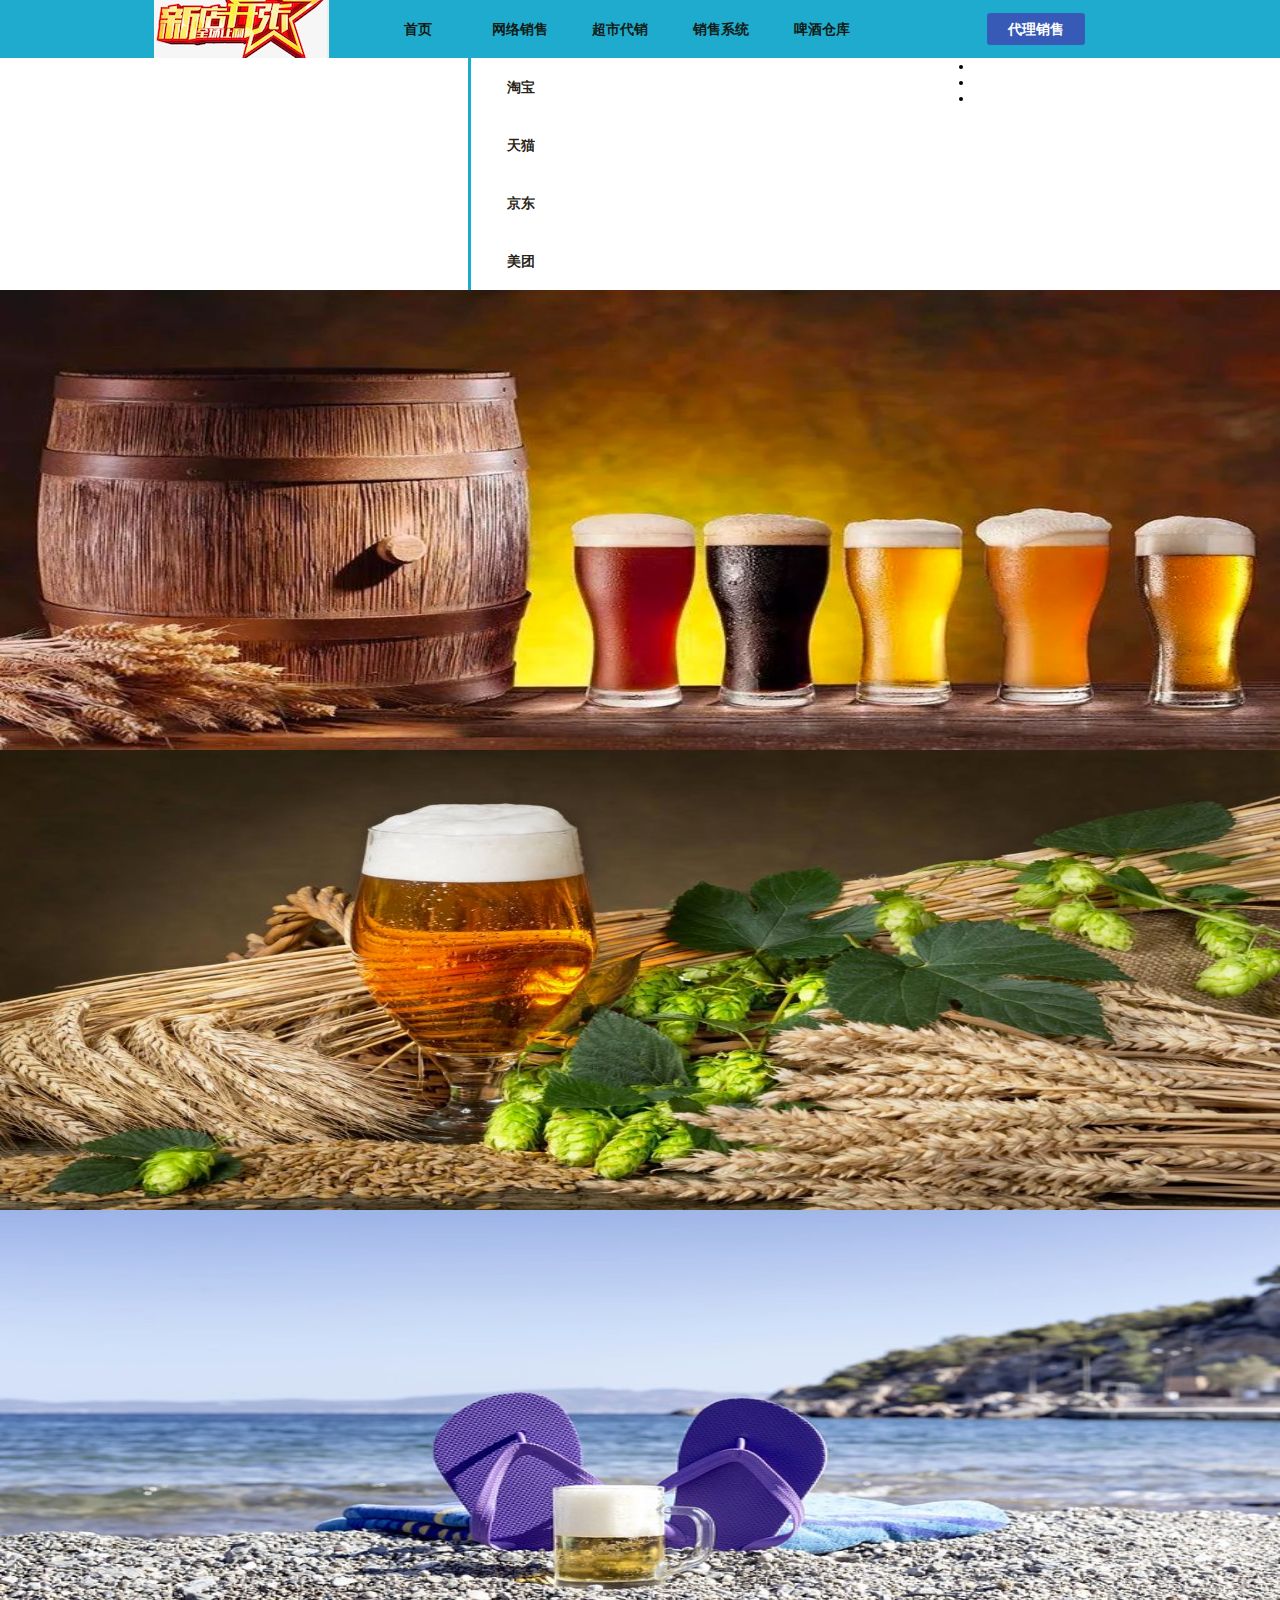
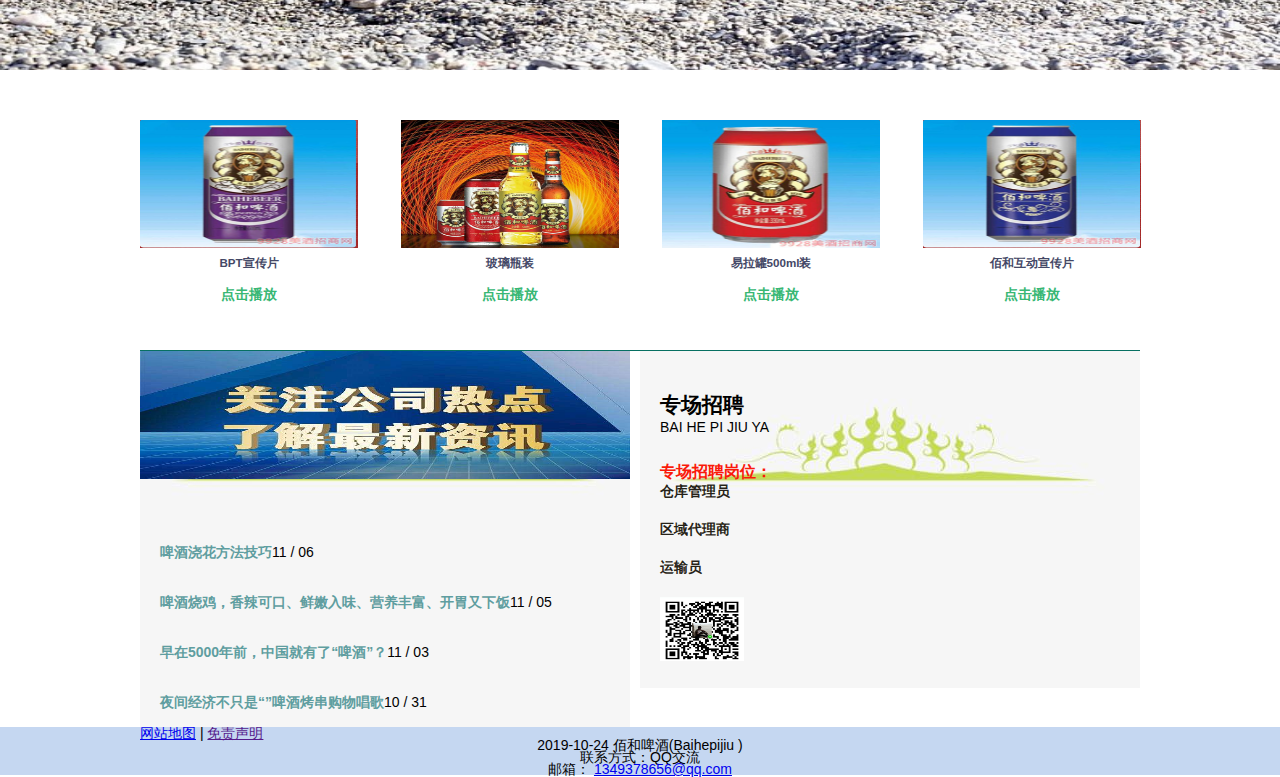
==== commit e2357464: "完成" ====
--- a/index.html
+++ b/index.html
@@ -6,15 +6,13 @@
 <script src="https://cdn.staticfile.org/jquery/3.2.1/jquery.min.js"></script>
 <script src="https://cdn.staticfile.org/popper.js/1.15.0/umd/popper.min.js"></script>
 <script src="https://cdn.staticfile.org/twitter-bootstrap/4.3.1/js/bootstrap.min.js"></script>
-
-<link rel="stylesheet" href="https://cdn.staticfile.org/twitter-bootstrap/3.3.7/css/bootstrap.min.css">
-<script src="https://cdn.staticfile.org/jquery/2.1.1/jquery.min.js"></script>
-<script src="https://cdn.staticfile.org/twitter-bootstrap/3.3.7/js/bootstrap.min.js"></script>
+<!-- 下拉菜单 -->
+<link href="/try/bootstrap/twitter-bootstrap-v2/docs/assets/css/bootstrap.css" rel="stylesheet" type="text/css" />
 <link rel="stylesheet" href="Baihepijiu.css">
 
 <head>
     <meta http-equiv="Content-Type" content="text/html;charset=UTF-8">
-    <title>佰和啤酒代销店</title>
+    <title>Baihepijiu</title>
     </style>
 
 </head>
@@ -31,26 +29,23 @@
                 <ul>
                     <li class="diyi"><a href="#">首页</a></li>
                     <li>
-                        <div class="dropdown">
-                            <button type="button" class="btn dropdown-toggle" id="dropdownMenu1" data-toggle="dropdown">
-                                网络销售
-                            </button>
-                            <ul class="dropdown-menu" role="menu" aria-labelledby="dropdownMenu1">
-                                <li role="presentation">
-                                    <a role="menuitem" tabindex="-1" href="#">淘宝</a>
-                                </li>
-                                <li role="presentation">
-                                    <a role="menuitem" tabindex="-1" href="#">天猫</a>
-                                </li>
-                                <li role="presentation">
-                                    <a role="menuitem" tabindex="-1" href="#">京东</a>
-                                </li>
-                                <li role="presentation" class="divider"></li>
-                                <li role="presentation">
-                                    <a role="menuitem" tabindex="-1" href="#">美团</a>
+                        <ul class="nav nav-pills">
+                                <li class="dropdown all-camera-dropdown">
+                                    <a class="dropdown-toggle" data-toggle="dropdown" href="#">
+                                        网络销售
+                                        <b class="caret"></b>
+                                    </a>
+                                    <ul class="dropdown-menu">
+                                        <li data-filter-camera-type="all"><a data-toggle="" href="https://www.taobao.com/">淘宝</a></li>
+                                        <li data-filter-camera-type="Alpha"><a data-toggle="" href="https://www.tmall.com">天猫</a></li>
+                                        <li data-filter-camera-type="Zed"><a data-toggle="" href="https://www.jd.com/">京东</a></li>
+                                        <li data-filter-camera-type="Bravo"><a data-toggle="" href="https://www.meituan.com/">美团</a></li>
+                            
+                                    </ul>
                                 </li>
                             </ul>
-                        </div>
+                                <script type="text/javascript" src="/try/bootstrap/twitter-bootstrap-v2/docs/assets/js/jquery.js"></script>
+                                <script type="text/javascript" src="/try/bootstrap/twitter-bootstrap-v2/docs/assets/js/bootstrap-dropdown.js"></script>
                     </li>
                     <li><a href="http://www.tz1288.com/s/2610636.html">超市代销</a></li>
                     <li><a href="http://bhpj.jius.net/">销售系统</a></li>
--- a/Baihepijiu.css
+++ b/Baihepijiu.css
@@ -23,7 +23,7 @@
 /* 标题 */
 .header {
     height: 58px;
-    background-color: #191D3A;
+    background-color:rgb(30, 171, 206)
     
 }
 
@@ -46,11 +46,7 @@
 .header .nav ul li {
     float: left;
     width: 100px;
-    border-left: 1px solid #252947;
-}
-
-.header .nav ul li.last {
-    border-right: 1px solid #252947;
+    border-left: 1px solid rgb(30, 171, 206);
 }
 
 .header .nav ul li a {
@@ -60,32 +56,26 @@
     line-height: 58px;
     text-align: center;
     text-decoration: none;
-    color: #818496;
+    color: rgba(17, 13, 3, 0.925);
     font-weight: bold;
 }
 
 .header .nav ul li a:hover {
-    color: #E2E4ED;
-}
-
-.header .nav ul li.diyi {
-    background-color: #151a36;
-    color: #E2E4ED;
-}
-
-.header .jiaru {
-    float: left;
-    margin-left: 48px;
+    color: rgb(15, 51, 211);
+}
+.header .daili {
+    float: left;
+    margin-left: 12px;
     padding-top: 12px;
 }
-
-.header .jiaru a {
+/*代理销售*/
+.header .daili a {
     display: block;
     width: 98px;
     height: 32px;
-    border: 1px solid #3ACA7A;
+    border: 1px solid rgb(30, 171, 206);
     border-radius: 4px;
-    background-color: #38B774;
+    background-color: rgb(56, 90, 183);
     line-height: 32px;
     text-align: center;
     text-decoration: none;
@@ -129,10 +119,6 @@
     height: 128px;
 }
 
-.content .product li.last img {
-    width: 217px;
-}
-
 .content .product li a h5 {
     line-height: 30px;
     color: #444866;
@@ -154,10 +140,6 @@
 
 .content .product li a:hover p {
     color: rgb(218, 88, 88);
-}
-
-.content .product li a:hover h5 {
-    color: rgb(21, 53, 160);
 }
 /* 左边新闻 */
 .content .info .news {
@@ -225,7 +207,7 @@
     display: block;
     width: 300px;
     height: 38px;
-    color:rgba(6, 6, 7, 0.925);
+    color:rgba(17, 13, 3, 0.925);
     text-decoration: none;
     font-weight: bold;
 }
@@ -234,4 +216,11 @@
 .carousel-inner img {
     width: 100%;
     height: 460px;
+}
+/* 说明版权*/
+footer{
+    background-color: rgb(197, 215, 241);
+    width: 100%;
+    clear: both;
+    line-height: 12px;
 }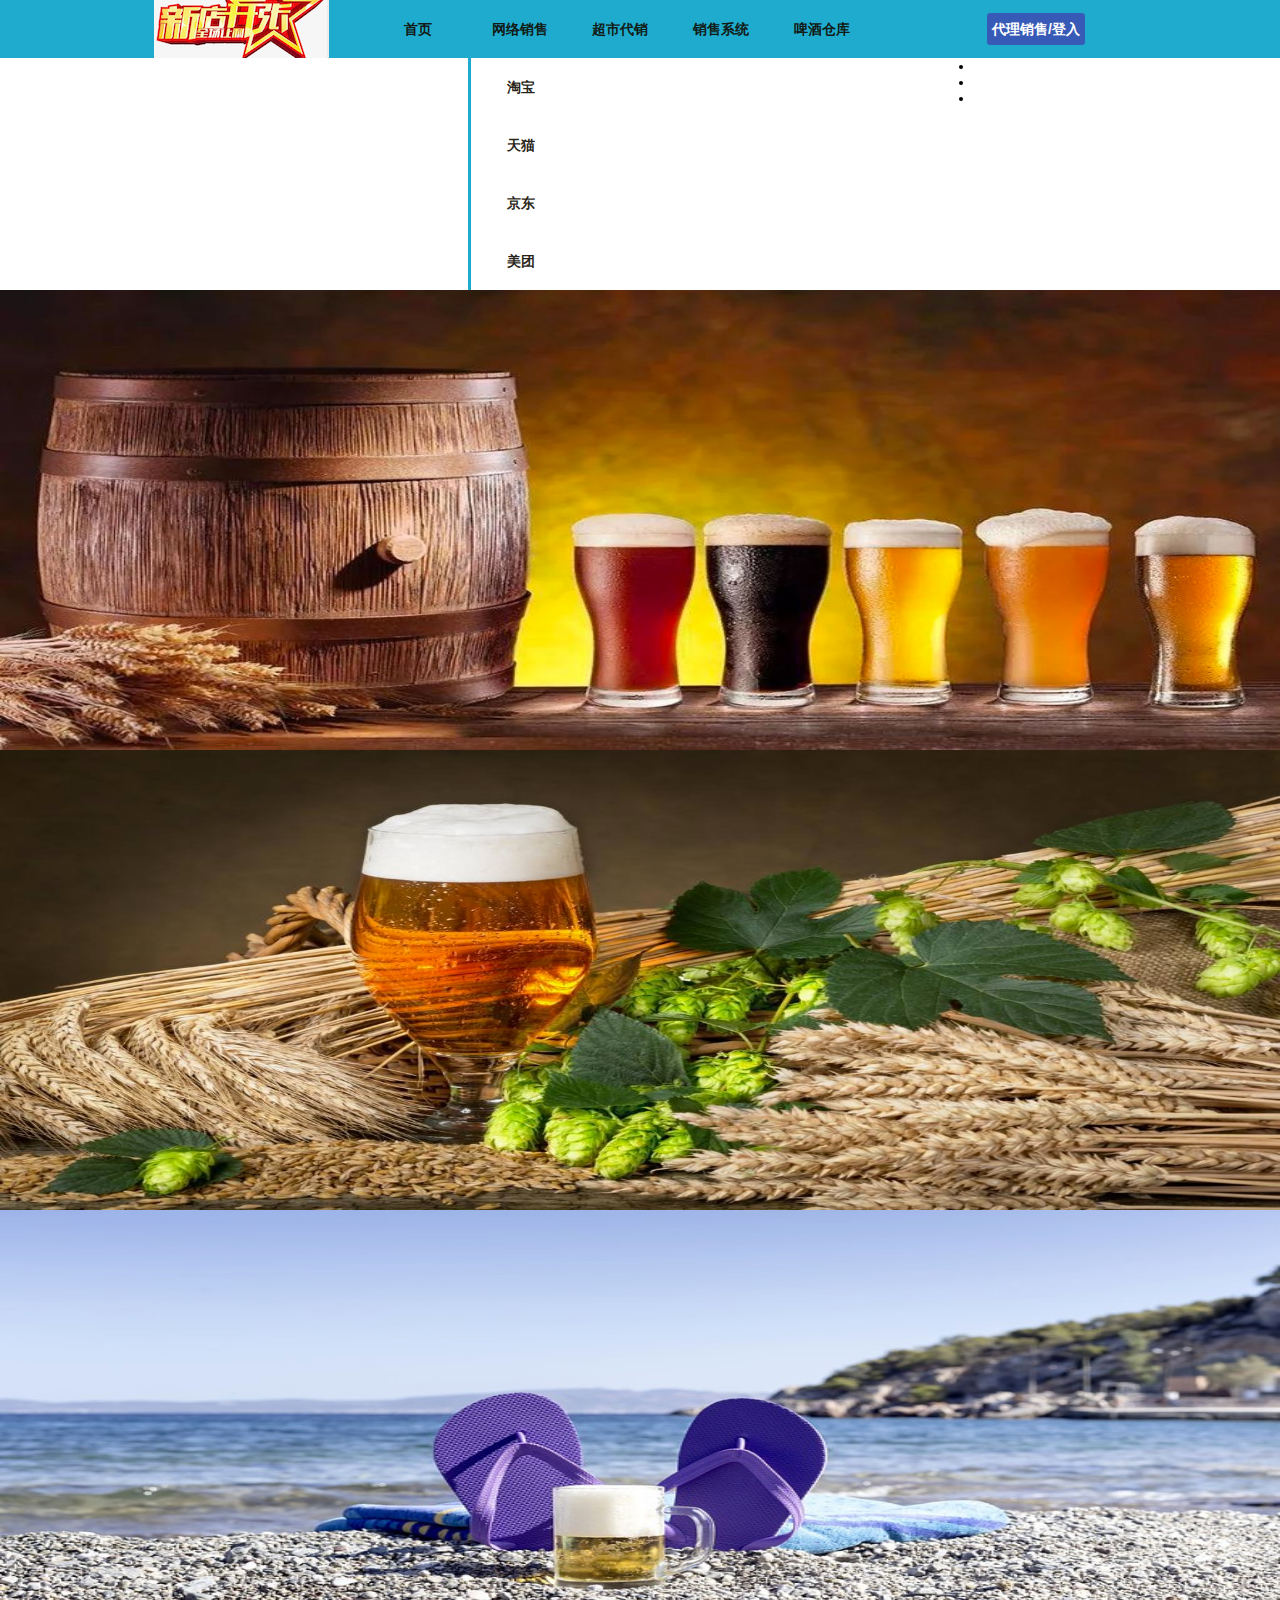
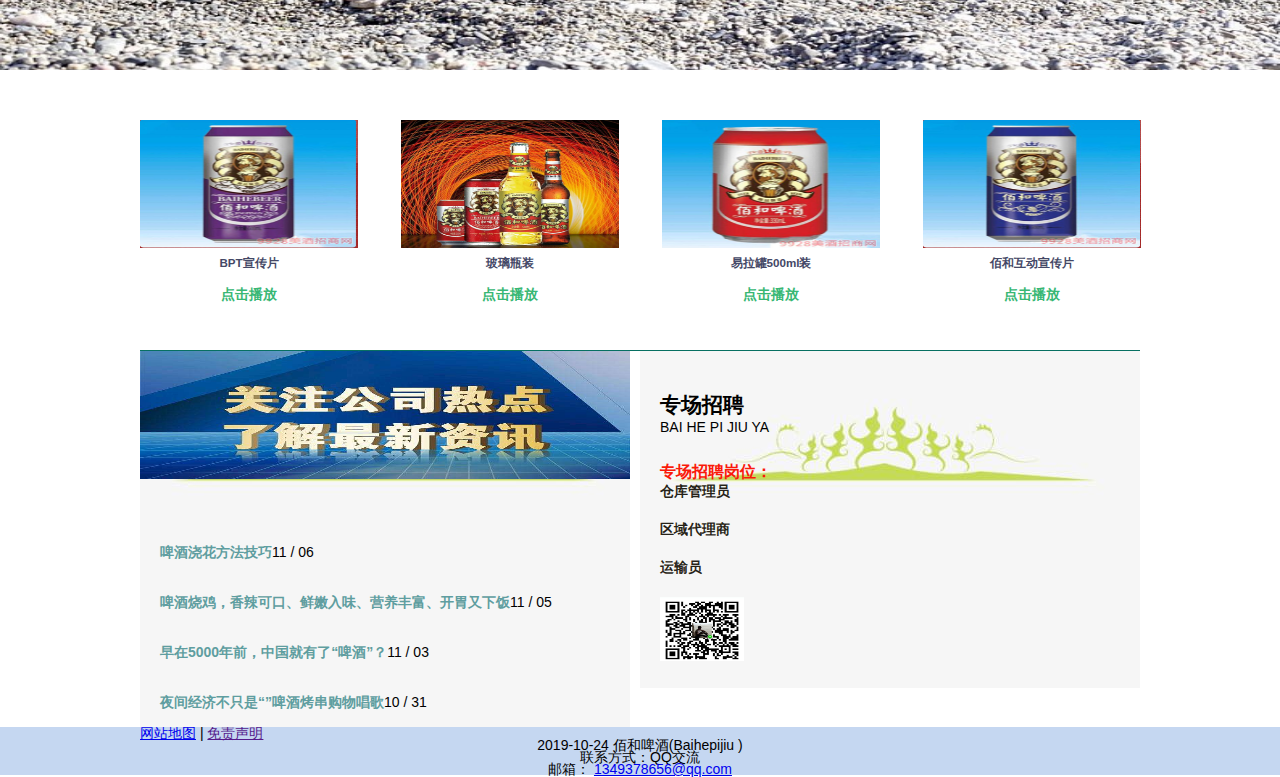
==== commit bdba7b02: "Update index.html" ====
--- a/index.html
+++ b/index.html
@@ -54,7 +54,7 @@
                 </ul>
             </div>
             <div class="daili">
-                <a href="https://hcj98.github.io/Dengruye/">代理销售</a>
+                <a href="https://hcj98.github.io/Dengruye/">代理销售/登入</a>
             </div>
         </div>
     </div>
